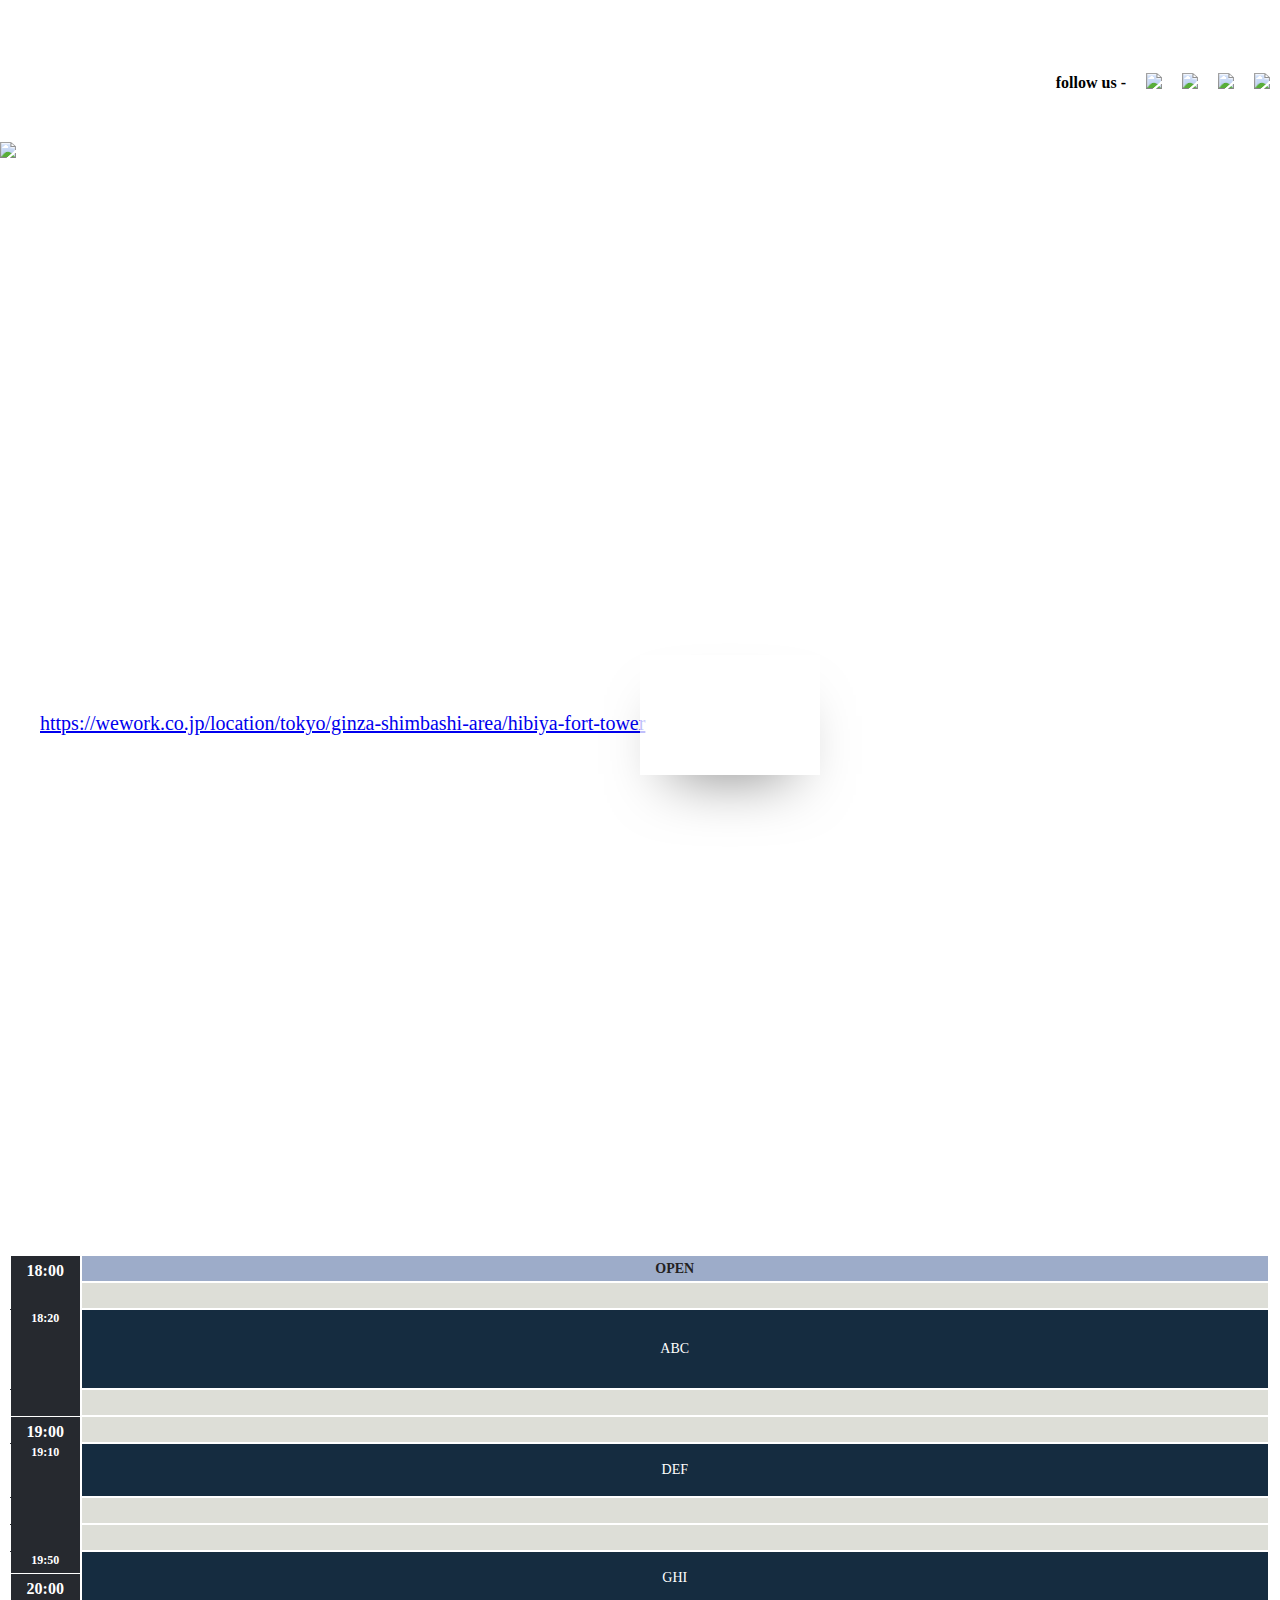
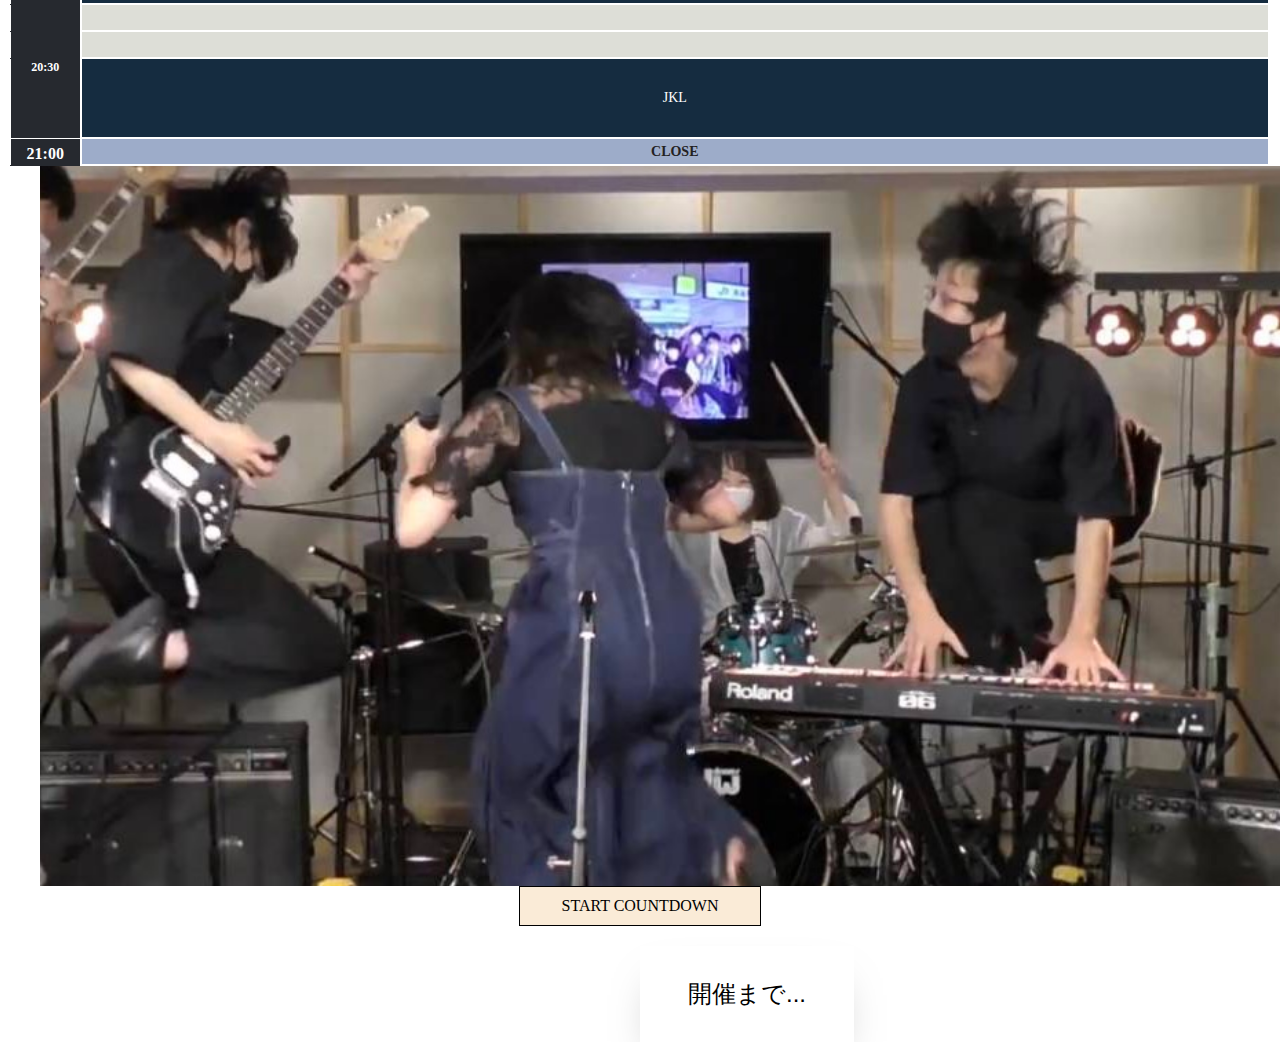
==== index.html @ b3101835 "topimage.update" ====
<!DOCTYPE html>
<html lang="en">
<head>
    <meta charset="UTF-8">
    <meta name="viewport" content="width=device-width, initial-scale=1.0">
    <title>Slide Show Test</title>
    <!-- デザインに関するファイル(CSS)を読み込む -->
    <link rel="stylesheet" href="style.css">
    <!-- 動きに関するファイル(JavaScript)を読み込む -->
    <script src="script.js" defer></script>

    <style>
        body {
            margin: 0;
            padding: 0;
            overflow: visible;
        }
    </style>
</head>
    <div id="humberger">
  <div></div>
  <div></div>
  <div></div>
</div>

        <ul>
          <li><h4 class="title">follow us -</h4></li>
        
        <!-- SNSのアイコン -->  
        
        <li><img 
         src="https://cdn.glitch.global/01e7cf47-0b19-4712-a565-f39339ee0da0/icn_instagram.png?v=1695549677616"
                 /></li>
        <li><img
             src="https://cdn.glitch.global/01e7cf47-0b19-4712-a565-f39339ee0da0/icn_twitter.svg?v=1695549688566"
                 /></li>
        <li><img
             src="https://cdn.glitch.global/01e7cf47-0b19-4712-a565-f39339ee0da0/icn_youtube.svg?v=1695549698214"
                 /></li>
        <li><img
             src="https://cdn.glitch.global/01e7cf47-0b19-4712-a565-f39339ee0da0/icn_mail.svg?v=1695549706283"
                 /></li>
        </ul>
    
<body>
    <!-- ライブの名前、写真 -->
    <div class="topimages">
        <img src="IMG_1908.jpg">
        <p class="topimage-p">Music Festival 2023</p>
    </div>




    
    <h5>日時   2024年1月6日</h5>
    <div>
            2023年11月1日(水)
          </div>
          <h6>チケット代  2000円</h6>
     <div>
            2000円
          </div>
    <h7>時間</h7>
    <div>
           開場  10:00/開演  11:00/終演  19:30
          </div>

    <div class="accesss">
        <h2>会場</h2>
        <h3 class="section__heading-third">日比谷フォートタワー 9F (WeWork内)</h3>
        <p class="section__text">〒105-0003 東京都港区西新橋１丁目１−１<br />
        <a href="https://wework.co.jp/location/tokyo/ginza-shimbashi-area/hibiya-fort-tower">
            https://wework.co.jp/location/tokyo/ginza-shimbashi-area/hibiya-fort-tower
        </a>
        </p>
        <div class="section__map">
            <iframe src="https://www.google.com/maps/embed?pb=!1m18!1m12!1m3!1d3241.2789178226535!2d139.75035327594654!3d35.67013363058321!2m3!1f0!2f0!3f0!3m2!1i1024!2i768!4f13.1!3m3!1m2!1s0x60188b6b302d23b3%3A0xa8674d1f65a911c!2z5pel5q-U6LC344OV44Kp44O844OI44K_44Ov44O8!5e0!3m2!1sja!2sjp!4v1695530422370!5m2!1sja!2sjp"
            width="600" height="450" style="border:0;" allowfullscreen="" loading="lazy" referrerpolicy="no-referrer-when-downgrade">
            </iframe>
        </div>
    </div>      
    
    <!-- 会場のHTMLコード -->       
    
    <!-- タイムテーブルのHTMLコード -->      
    <div class="tableBox">
        <table>
            <caption>■エリア</caption>
            <tbody>
                <tr>
                  <th class="line1 borderNone" rowspan="2">18:00</th>
                  <td class="color01">OPEN</td>
                </tr>
                <tr>
                  <td></td>
                </tr>
                <tr>
                  <th class="line3 borderNone">18:20</th>
                  <td class="line3 color02">ABC</td>
                </tr>
                <tr>
                  <th></th>
                  <td></td>
                </tr>
                <tr>
                  <th class="line1 borderNone">19:00</th>
                  <td></td>
                </tr>
                <tr>
                  <th class="line2 borderNone">19:10</th>
                  <td class="line2 color02">DEF</td>
                </tr>
                <tr>
                  <th class="borderNone"></th>
                  <td></td>
                </tr>
                <tr>
                  <th class="borderNone"></th>
                 <td></td>
                </tr>
                <tr>
                  <th>19:50</th>
                  <td class="line2 color02" rowspan="2">GHI</td>
                </tr>
                <tr>
                  <th class="line1 borderNone">20:00</th>
                </tr>
                <tr>
                  <th class=" borderNone"></th>
                  <td></td>
                </tr>
                  <tr>
                  <th class=" borderNone"></th>
                  <td></td>
                </tr>
                <tr>
                  <th class="line3">20:30</th>
                  <td class="line3 color02">JKL</td>
                </tr>
                <tr>
                  <th class="line1 borderNone">21:00</th>
                  <td class="color01">CLOSE</td>
                </tr>
            </tbody>
        </table>
    </div>      
    
    <!-- スライドショーのHTMLコード -->
    <div class="slideshow">
        <div class="slideshow-image" style="background-image: url('IMG_3946.jpeg')"></div>
        <div class="slideshow-image" style="background-image: url('IMG_1345.jpeg')"></div>
        <div class="slideshow-image" style="background-image: url('C2CABD3D-920C-4080-AA84-73B97FF06AD6.jpeg')"></div>
        <div class="slideshow-image" style="background-image: url('IMG_4701.jpeg')"></div>
    </div>

    <!-- カウントダウン -->
    <a class="btn" id="cd-btn" onclick="showCountdown()">START COUNTDOWN</a>
    <h2>開催まで...</h2>
    <p id="countdown"></p>

</body>
</html>
---- style.css ----
/* トップに来るイメージ */
.topimages {
  position: relative;
  width: 100%;
  height: 100%;
  overflow: hidden;
  margin: 0 auto;
  background-size: 100% 100%; /* 写真を100％の倍率で表示 */
}

.topimages img{
  width: 100%;
}

.topimage-p {
  position: absolute;
  top: 50%;
  left: 50%;
  transform: translate3d(-50%, -50%);
  z-index: 99;
  text-align: center;
  font-family: Georgia, sans-serif;
  font-weight: 300;
  text-transform: uppercase;
  background-color: rgba(255, 255, 255, 0.75);
  box-shadow: 0 1em 2em -1em rgba(0, 0, 0, 0.5);
  padding: 1em 2em;
  line-height: 2.0;
  font-size: 2em;
  color: black;
}


/* スライドショー */
.slideshow {
  position: relative;
  width: 100%;
  height: 80vh;
  overflow: hidden;
}

.slideshow-image {
  position: absolute;
  width: 100%;
  height: 100%;
  background: no-repeat 50% 50%;
  background-size: cover;
  -webkit-animation-name: kenburns;
          animation-name: kenburns;
  -webkit-animation-timing-function: linear;
          animation-timing-function: linear;
  -webkit-animation-iteration-count: infinite;
          animation-iteration-count: infinite;
  -webkit-animation-duration: 16s;
          animation-duration: 16s;
  opacity: 1;
  transform: scale(1.2);
}

/* スライドショー画像の個別設定 */
.slideshow-image:nth-child(1) {
  -webkit-animation-name: kenburns-1;
          animation-name: kenburns-1;
  z-index: 3;
}

.slideshow-image:nth-child(2) {
  -webkit-animation-name: kenburns-2;
          animation-name: kenburns-2;
  z-index: 2;
}

.slideshow-image:nth-child(3) {
  -webkit-animation-name: kenburns-3;
          animation-name: kenburns-3;
  z-index: 1;
}

.slideshow-image:nth-child(4) {
  -webkit-animation-name: kenburns-4;
          animation-name: kenburns-4;
  z-index: 0;
}

@-webkit-keyframes kenburns-1 {
  0% {
    opacity: 1;
    transform: scale(1.2);
  }
  1.5625% {
    opacity: 1;
  }
  23.4375% {
    opacity: 1;
  }
  26.5625% {
    opacity: 0;
    transform: scale(1);
  }
  100% {
    opacity: 0;
    transform: scale(1.2);
  }
  98.4375% {
    opacity: 0;
    transform: scale(1.2117647059);
  }
  100% {
    opacity: 1;
  }
}

@keyframes kenburns-1 {
  0% {
    opacity: 1;
    transform: scale(1.2);
  }
  1.5625% {
    opacity: 1;
  }
  23.4375% {
    opacity: 1;
  }
  26.5625% {
    opacity: 0;
    transform: scale(1);
  }
  100% {
    opacity: 0;
    transform: scale(1.2);
  }
  98.4375% {
    opacity: 0;
    transform: scale(1.2117647059);
  }
  100% {
    opacity: 1;
  }
}

@-webkit-keyframes kenburns-2 {
  23.4375% {
    opacity: 1;
    transform: scale(1.2);
  }
  26.5625% {
    opacity: 1;
  }
  48.4375% {
    opacity: 1;
  }
  51.5625% {
    opacity: 0;
    transform: scale(1);
  }
  100% {
    opacity: 0;
    transform: scale(1.2);
  }
}

@keyframes kenburns-2 {
  23.4375% {
    opacity: 1;
    transform: scale(1.2);
  }
  26.5625% {
    opacity: 1;
  }
  48.4375% {
    opacity: 1;
  }
  51.5625% {
    opacity: 0;
    transform: scale(1);
  }
  100% {
    opacity: 0;
    transform: scale(1.2);
  }
}

@-webkit-keyframes kenburns-3 {
  48.4375% {
    opacity: 1;
    transform: scale(1.2);
  }
  51.5625% {
    opacity: 1;
  }
  73.4375% {
    opacity: 1;
  }
  76.5625% {
    opacity: 0;
    transform: scale(1);
  }
  100% {
    opacity: 0;
    transform: scale(1.2);
  }
}

@keyframes kenburns-3 {
  48.4375% {
    opacity: 1;
    transform: scale(1.2);
  }
  51.5625% {
    opacity: 1;
  }
  73.4375% {
    opacity: 1;
  }
  76.5625% {
    opacity: 0;
    transform: scale(1);
  }
  100% {
    opacity: 0;
    transform: scale(1.2);
  }
}

@-webkit-keyframes kenburns-4 {
  73.4375% {
    opacity: 1;
    transform: scale(1.2);
  }
  76.5625% {
    opacity: 1;
  }
  98.4375% {
    opacity: 1;
  }
  100% {
    opacity: 0;
    transform: scale(1);
  }
}

@keyframes kenburns-4 {
  73.4375% {
    opacity: 1;
    transform: scale(1.2);
  }
  76.5625% {
    opacity: 1;
  }
  98.4375% {
    opacity: 1;
  }
  100% {
    opacity: 0;
    transform: scale(1);
  }
}



body {
  margin: 0;
  padding: 0;
  overflow: visible;
}


/* カウントダウン */

.btn {
display: block;
width: 200px;
margin: 0 auto; /* 左右中央に配置 */
text-align: center;
padding: 10px 20px;
background-color: antiquewhite;
color: black;
text-decoration: none;
border: 1px solid black;
cursor: pointer;
font-size: 16px;
}

h2 {
position: absolute;
left: 50%;
transform: translate3d(-50%, -50%);
z-index: 99;
text-align: center;
font-family: Georgia, sans-serif;
font-weight: 300;
text-transform: uppercase;
background-color: rgba(255, 255, 255, 0.75);
box-shadow: 0 1em 2em -1em rgba(0, 0, 0, 0.5);
padding: 1em 2em;
line-height: 2.0;
display: inline-block;
}
/*SNS*/
ul {
text-align: right;
display: flex;
justify-content: right;
align-items: center;
list-style: none;
}
li{
list-style:none;
float:left;
margin:2px;
margin-top:5px;
padding:8px;
display: inline;
}
img{
width:30px;
height:auto;
}


/* タイムテーブル*/
caption {
margin-bottom: 20px;
font-size: 18px;
font-weight: bold;
text-align: left;
}

.tableBox{
margin: 0 10px;
}

table {
width: 100%;
table-layout: fixed;
border-collapse: collapse;
border-spacing: 0;
border: none;
}


th {
border: 1px solid #fff;
width: 70px;
font-size:12px;
color: #fff;
text-align: center;
background-color: #26292f;
vertical-align: top;
}
td {
border: 2px solid #fff;
color: #fff;
height: 25px;
padding: 0 10px;
font-size: 14px;
text-align: center;
background: #ddded7;
}
.borderNone {
border-bottom: 1px solid #26292f;
}
.tableBox th.line1 {
padding-top: 7px;
box-sizing: border-box;
font-size: 16px;
font-weight: bold;
line-height: 1;
}
.color01{
background-color: #9dacc9;
color: #232121;
font-weight: bold;
}
.color02 {
background: #152c40;
}
.line2 {
height: 51px;
}
.line3 {
height: 77px;
}
/*基本情報*/
h5 {
color: #ffffff;
font-family:'Kosogi';
text-align:left;
font-size:30px;
  margin-left:40px;
margin-right:auto;
}
h6{
color:#ffffff;
font-family:'Kosugi';
text-align:left; 
font-size:30px;
margin-left:40px;
margin-right:auto;
}

h7{
color:#ffffff;
font-family:'Kosugi';
text-align:left; 
font-size:30px;
margin-left:40px;
margin-right:auto;
}
div{
  color:#ffffff;
font-size:20px;
margin-left:40px;
margin-right:auto;
}
  
/*三本線ハンバーガー*/
#humberger {
position: relative;
height: 20px;
width: 28px;
display: inline-block;
box-sizing: border-box;
}
#humberger div {
position: absolute;
left: 0;
height: 2px;
width: 28px;
background-color: #ffffff;
border-radius: 2px;
display: inline-block;
box-sizing: border-box;
}
#humberger div:nth-of-type(1) {
bottom: 20px;
}
#humberger div:nth-of-type(2) {
bottom: 10px;
}
#humberger div:nth-of-type(3) {
bottom: 0;
}
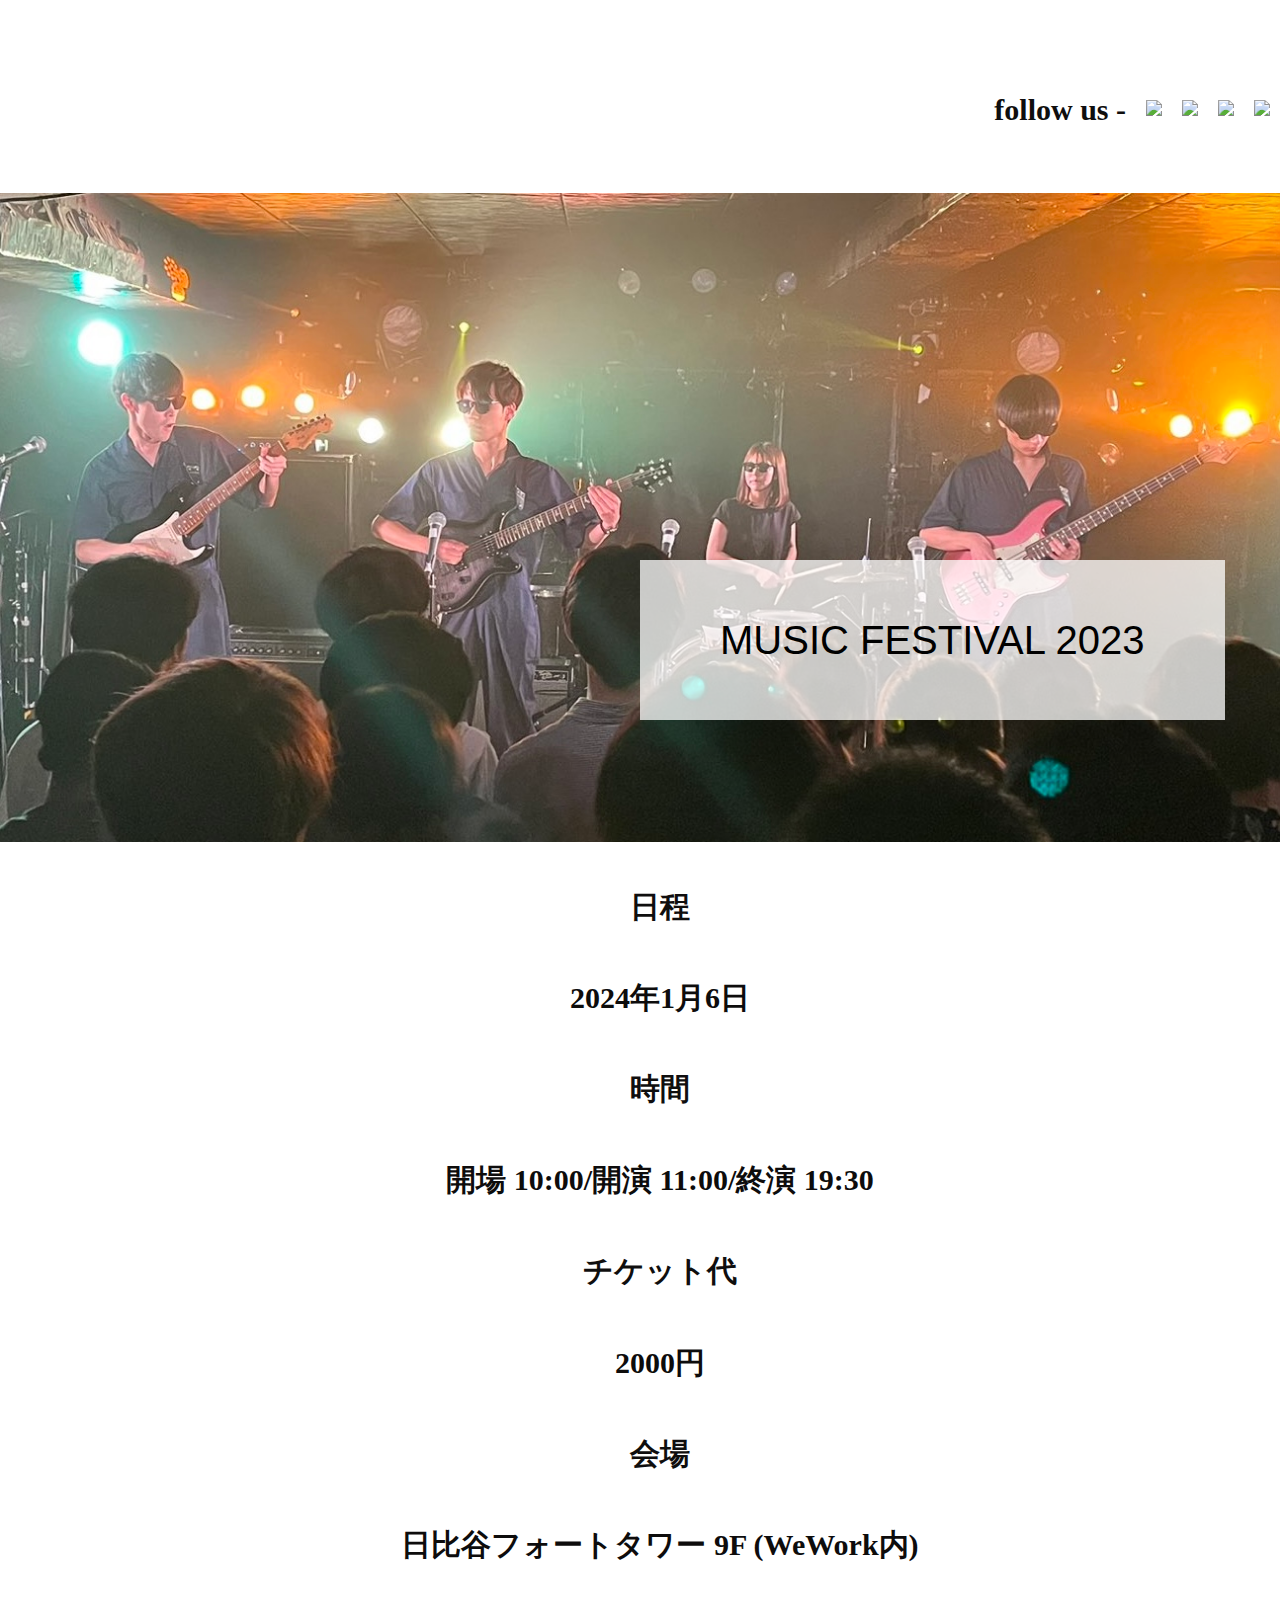
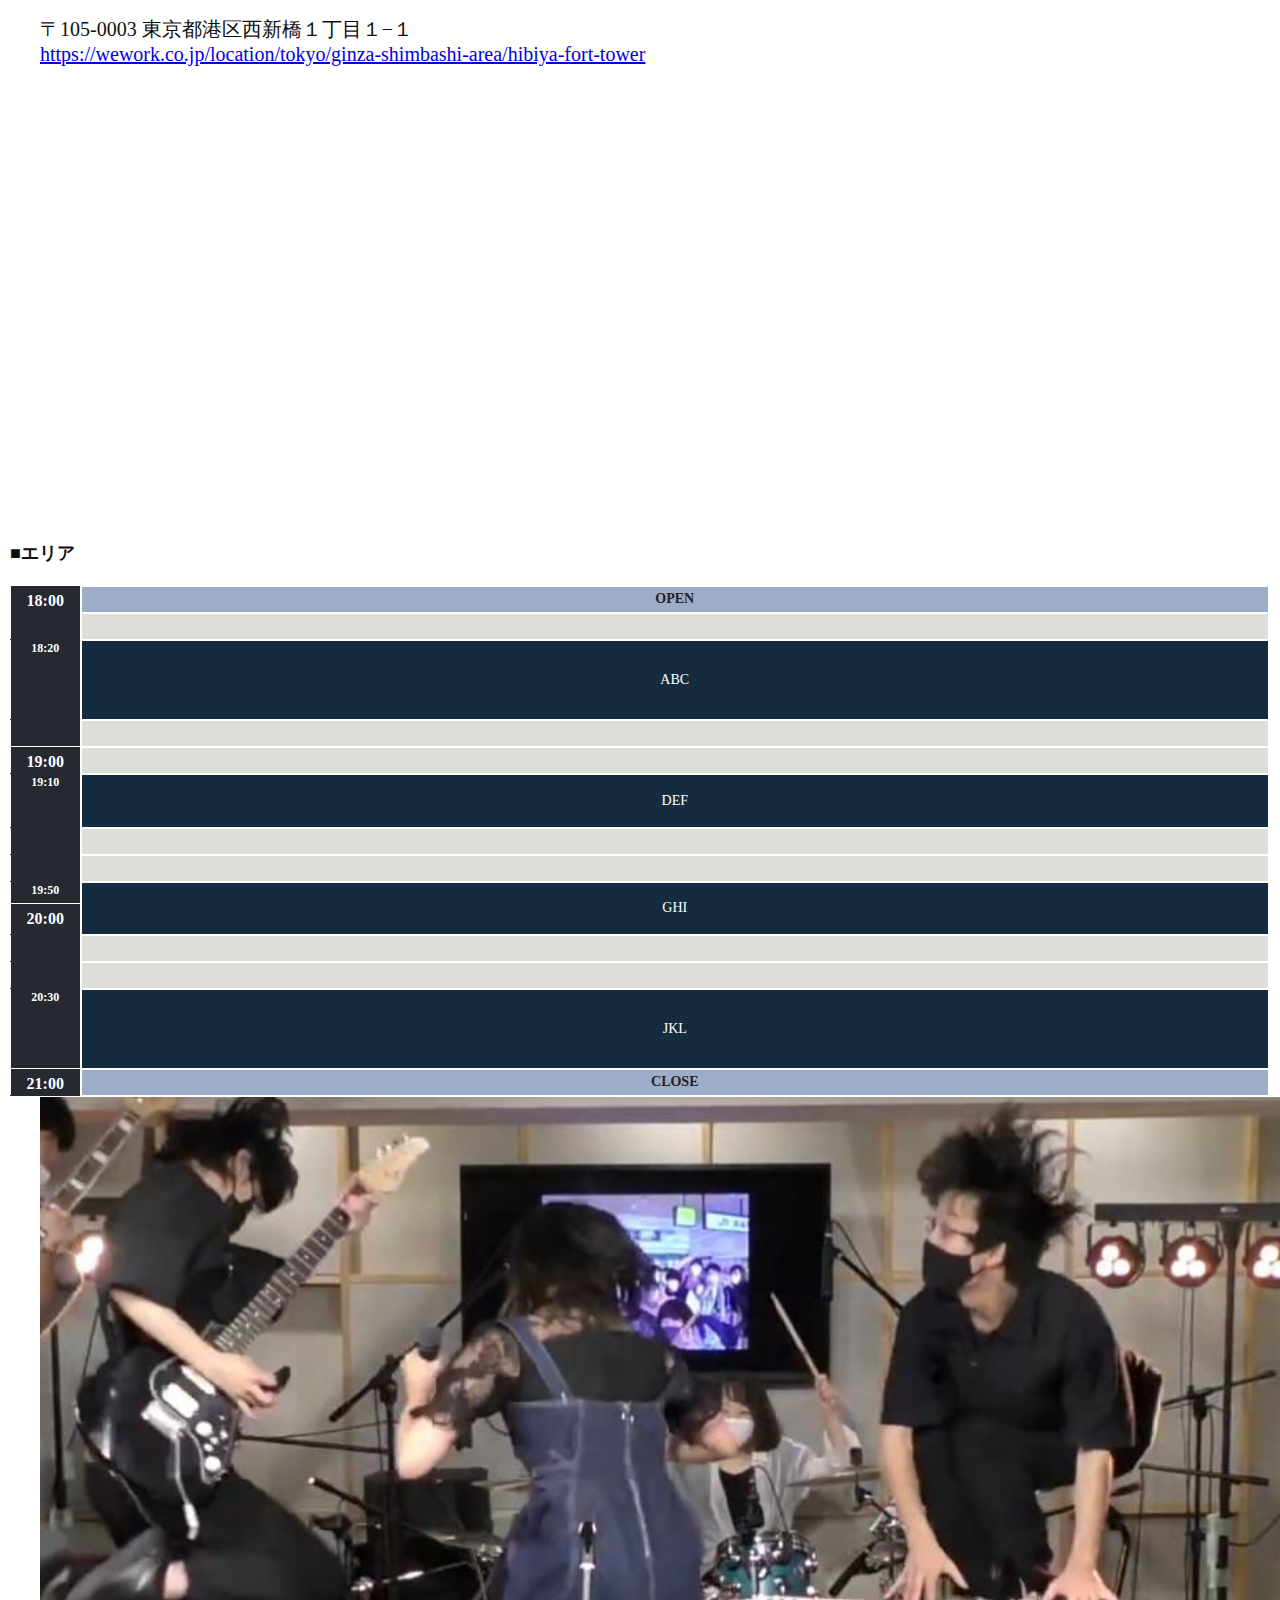
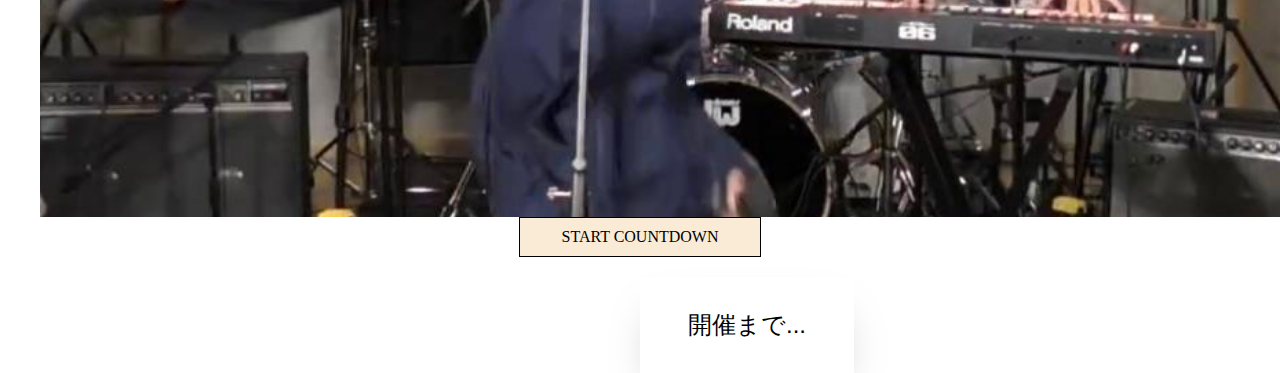
==== commit c8887796: "中央揃え" ====
--- a/index.html
+++ b/index.html
@@ -52,23 +52,16 @@
 
 
 
-    
-    <h5>日時   2024年1月6日</h5>
-    <div>
-            2023年11月1日(水)
-          </div>
-          <h6>チケット代  2000円</h6>
-     <div>
-            2000円
-          </div>
-    <h7>時間</h7>
-    <div>
-           開場  10:00/開演  11:00/終演  19:30
-          </div>
-
+  <div class="infomation">
+    <h4 class="contents">日程</h4>
+    <h5>2024年1月6日</h5>
+    <h4>時間</h4>
+    <h5>開場  10:00/開演  11:00/終演  19:30</h5>
+    <h4>チケット代</h4>
+    <h5>2000円</h5>
+    <h4>会場</h4>
     <div class="accesss">
-        <h2>会場</h2>
-        <h3 class="section__heading-third">日比谷フォートタワー 9F (WeWork内)</h3>
+        <h5 class="section__heading-third">日比谷フォートタワー 9F (WeWork内)</h3>
         <p class="section__text">〒105-0003 東京都港区西新橋１丁目１−１<br />
         <a href="https://wework.co.jp/location/tokyo/ginza-shimbashi-area/hibiya-fort-tower">
             https://wework.co.jp/location/tokyo/ginza-shimbashi-area/hibiya-fort-tower
@@ -80,8 +73,8 @@
             </iframe>
         </div>
     </div>      
+  </div>    
     
-    <!-- 会場のHTMLコード -->       
     
     <!-- タイムテーブルのHTMLコード -->      
     <div class="tableBox">
--- a/style.css
+++ b/style.css
@@ -382,36 +382,45 @@
 height: 77px;
 }
 /*基本情報*/
-h5 {
-color: #ffffff;
+
+
+h4 {
+color: #0f0e0e;
 font-family:'Kosogi';
 text-align:left;
 font-size:30px;
-  margin-left:40px;
-margin-right:auto;
-}
-h6{
-color:#ffffff;
+  /* margin-left:40px;
+margin-right:auto; */
+/* margin: 0 auto; */
+text-align:  center;
+}
+h5{
+color:#0d0c0c;
+font-family:'Kosugi';
+text-align:left; 
+font-size:30px;
+/* margin-left:40px;
+margin-right:auto; */
+text-align:  center;
+}
+
+/* h{
+color:#0f0f0f;
 font-family:'Kosugi';
 text-align:left; 
 font-size:30px;
 margin-left:40px;
 margin-right:auto;
-}
-
-h7{
-color:#ffffff;
-font-family:'Kosugi';
-text-align:left; 
-font-size:30px;
-margin-left:40px;
-margin-right:auto;
-}
+} */
 div{
-  color:#ffffff;
+color:#0e0e0e;
 font-size:20px;
 margin-left:40px;
 margin-right:auto;
+}
+
+.accesss{
+margin: 0 auto;
 }
   
 /*三本線ハンバーガー*/
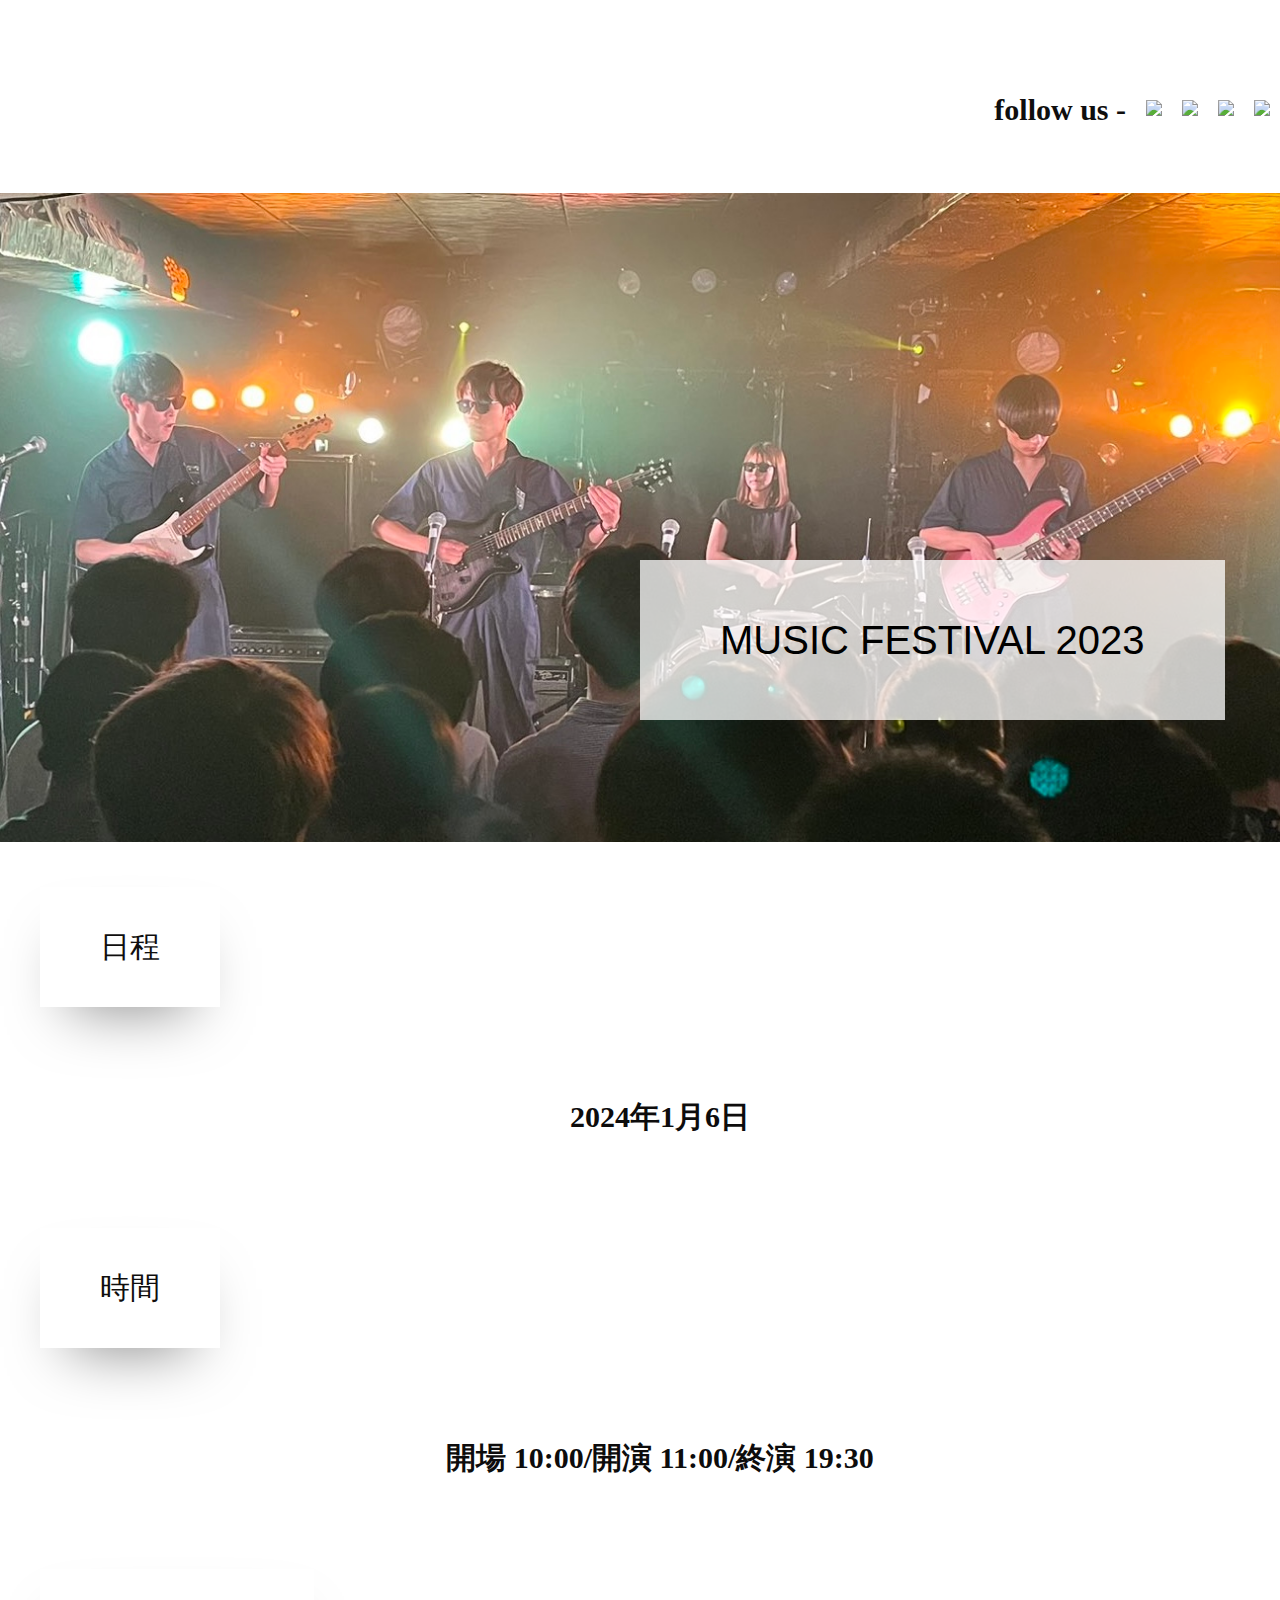
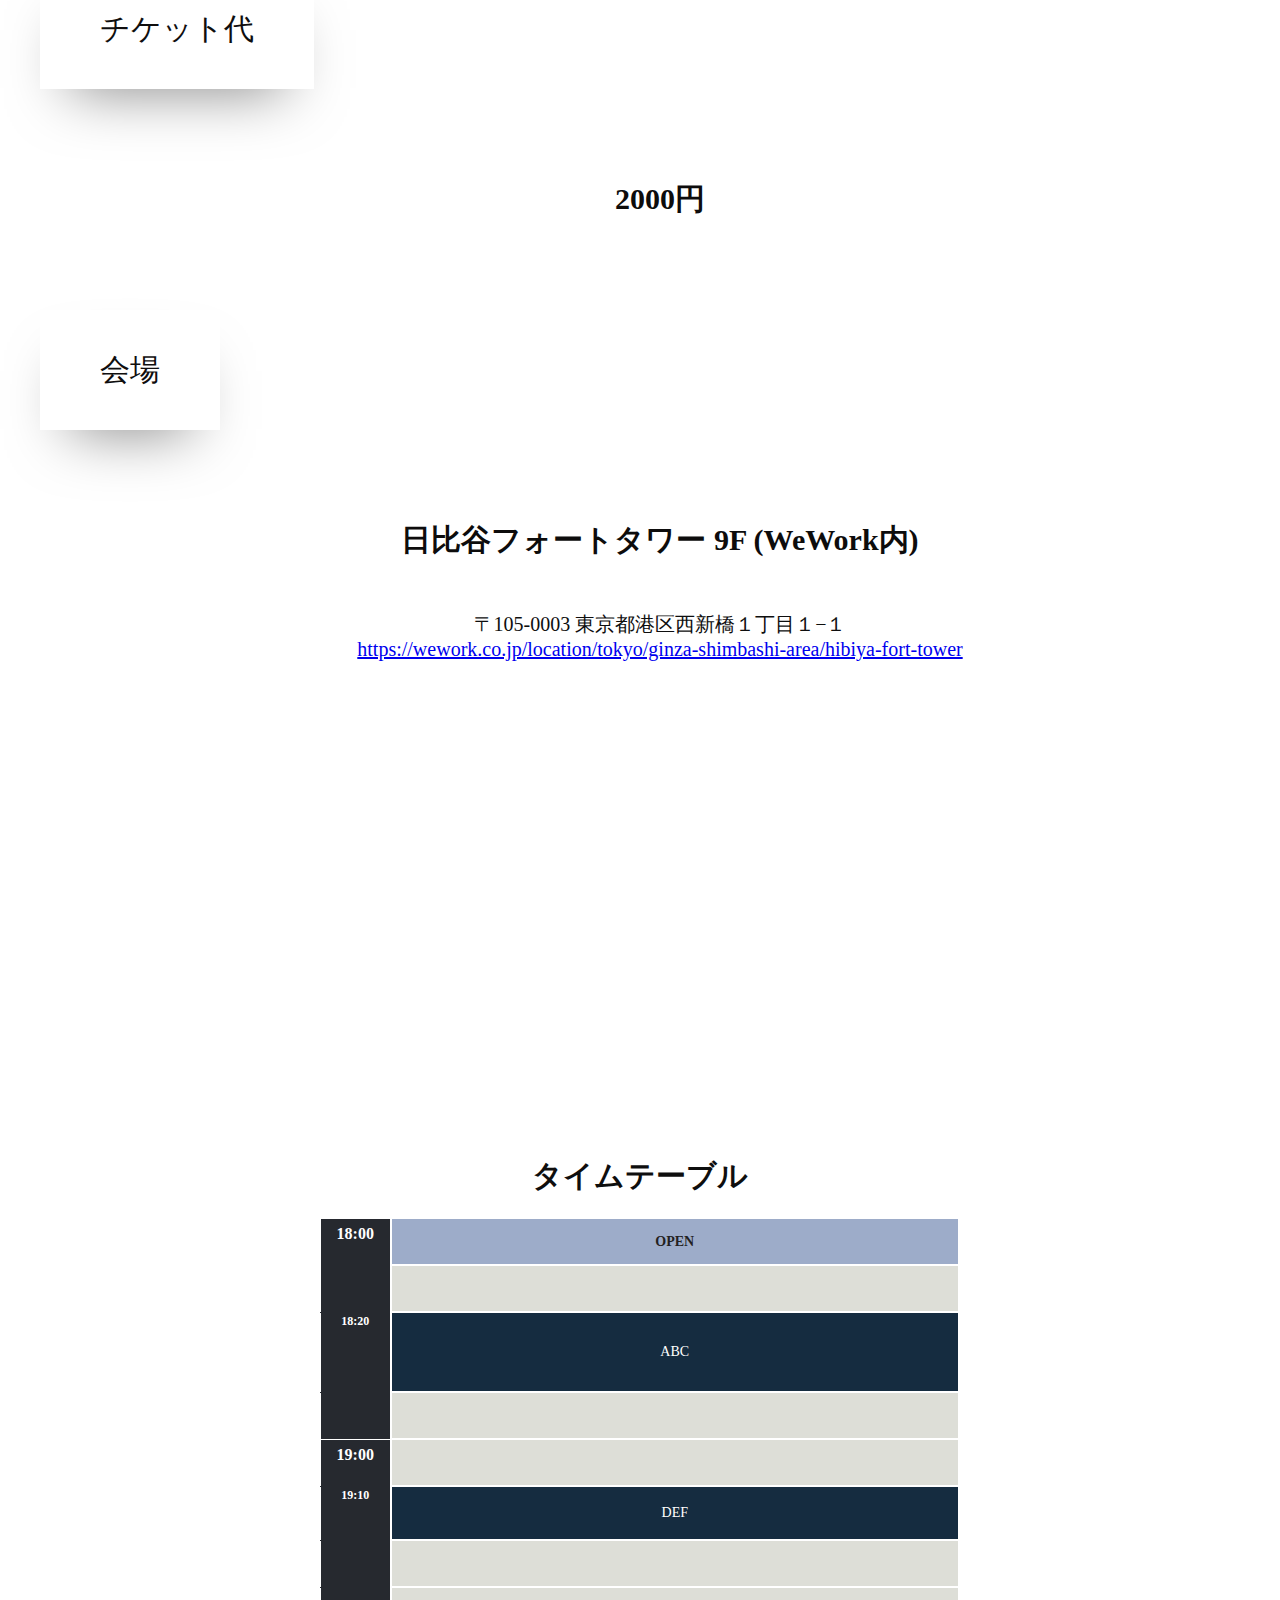
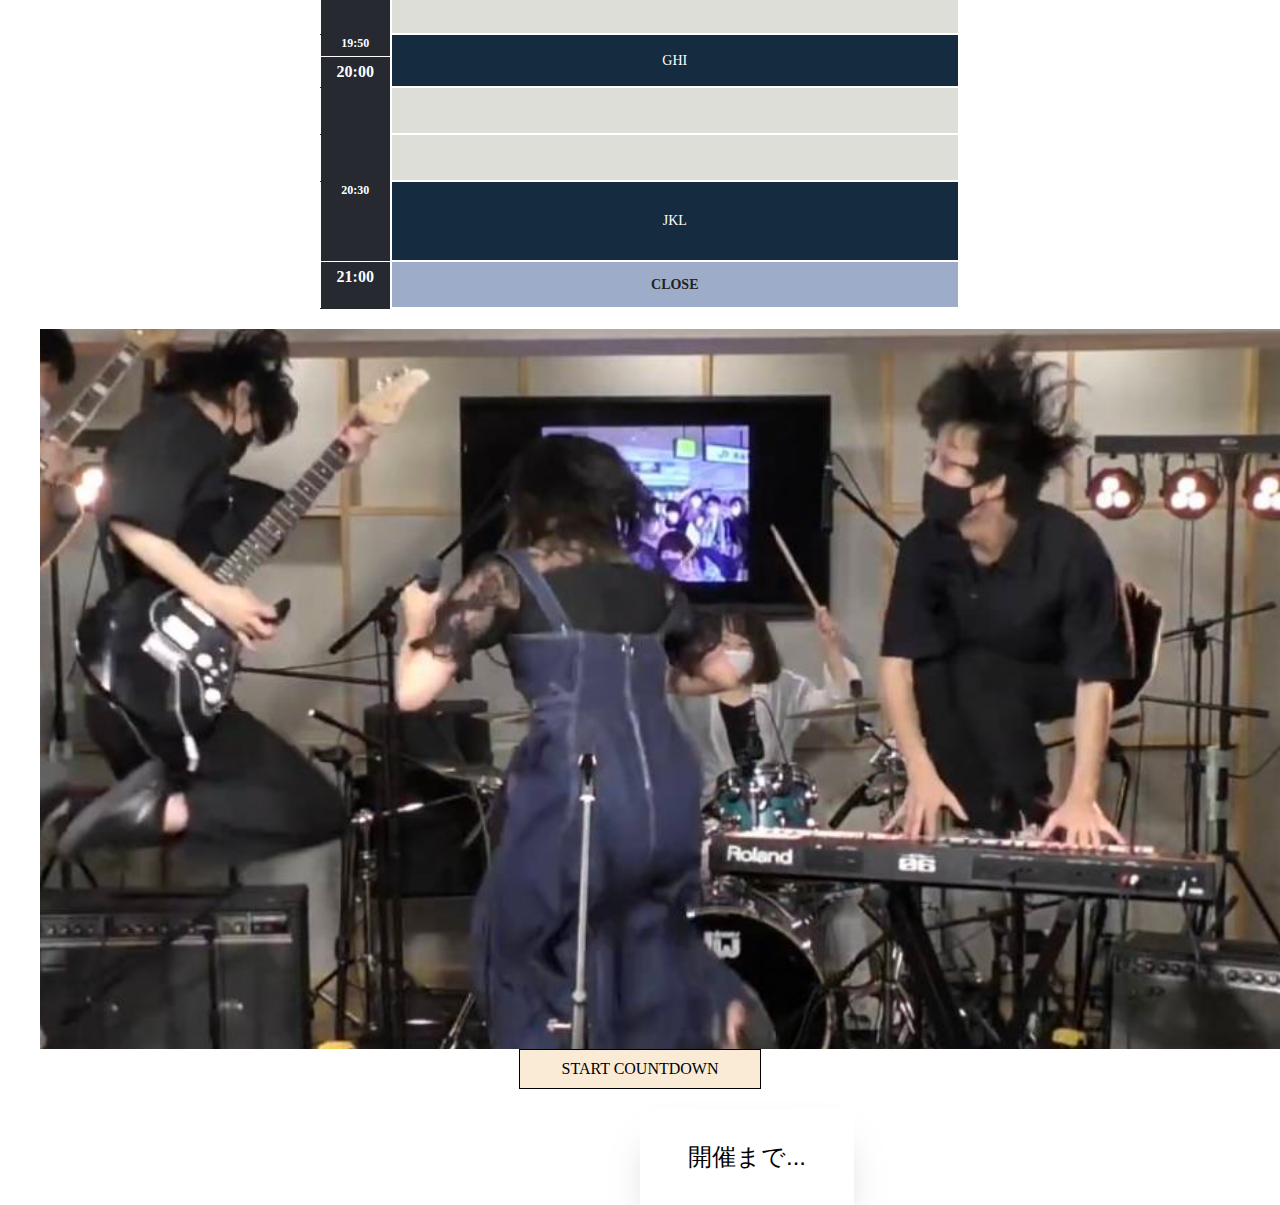
==== commit a4ec2c6f: "中央揃え" ====
--- a/index.html
+++ b/index.html
@@ -55,11 +55,11 @@
   <div class="infomation">
     <h4 class="contents">日程</h4>
     <h5>2024年1月6日</h5>
-    <h4>時間</h4>
+    <h4 class="contents">時間</h4>
     <h5>開場  10:00/開演  11:00/終演  19:30</h5>
-    <h4>チケット代</h4>
+    <h4 class="contents">チケット代</h4>
     <h5>2000円</h5>
-    <h4>会場</h4>
+    <h4 class="contents">会場</h4>
     <div class="accesss">
         <h5 class="section__heading-third">日比谷フォートタワー 9F (WeWork内)</h3>
         <p class="section__text">〒105-0003 東京都港区西新橋１丁目１−１<br />
@@ -79,7 +79,7 @@
     <!-- タイムテーブルのHTMLコード -->      
     <div class="tableBox">
         <table>
-            <caption>■エリア</caption>
+            <caption>タイムテーブル</caption>
             <tbody>
                 <tr>
                   <th class="line1 borderNone" rowspan="2">18:00</th>
--- a/style.css
+++ b/style.css
@@ -321,21 +321,24 @@
 /* タイムテーブル*/
 caption {
 margin-bottom: 20px;
-font-size: 18px;
+font-family:'Kosogi';
+font-size: 30px;
 font-weight: bold;
-text-align: left;
+text-align: center;
 }
 
 .tableBox{
-margin: 0 10px;
+margin: 0 auto;
 }
 
 table {
-width: 100%;
+width: 50%;
 table-layout: fixed;
 border-collapse: collapse;
 border-spacing: 0;
 border: none;
+margin: 0 auto;
+margin-bottom: 20px;
 }
 
 
@@ -351,7 +354,7 @@
 td {
 border: 2px solid #fff;
 color: #fff;
-height: 25px;
+height: 45px;
 padding: 0 10px;
 font-size: 14px;
 text-align: center;
@@ -381,37 +384,21 @@
 .line3 {
 height: 77px;
 }
+
 /*基本情報*/
-
-
 h4 {
 color: #0f0e0e;
 font-family:'Kosogi';
-text-align:left;
 font-size:30px;
-  /* margin-left:40px;
-margin-right:auto; */
-/* margin: 0 auto; */
 text-align:  center;
 }
 h5{
 color:#0d0c0c;
 font-family:'Kosugi';
-text-align:left; 
 font-size:30px;
-/* margin-left:40px;
-margin-right:auto; */
 text-align:  center;
 }
 
-/* h{
-color:#0f0f0f;
-font-family:'Kosugi';
-text-align:left; 
-font-size:30px;
-margin-left:40px;
-margin-right:auto;
-} */
 div{
 color:#0e0e0e;
 font-size:20px;
@@ -419,8 +406,26 @@
 margin-right:auto;
 }
 
+.contents{
+/* text-align:  center;
+margin: 0 auto;   */
+left: 50%;
+transform: translate3d(-50%, -50%);
+z-index: 99;
+text-align: center;
+font-family: Georgia, sans-serif;
+font-weight: 300;
+text-transform: uppercase;
+background-color: rgba(255, 255, 255, 0.75);
+box-shadow: 0 1em 2em -1em rgba(0, 0, 0, 0.5);
+padding: 1em 2em;
+line-height: 2.0;
+display: inline-block;
+}
 .accesss{
 margin: 0 auto;
+text-align:  center;
+margin-bottom: 20px;
 }
   
 /*三本線ハンバーガー*/
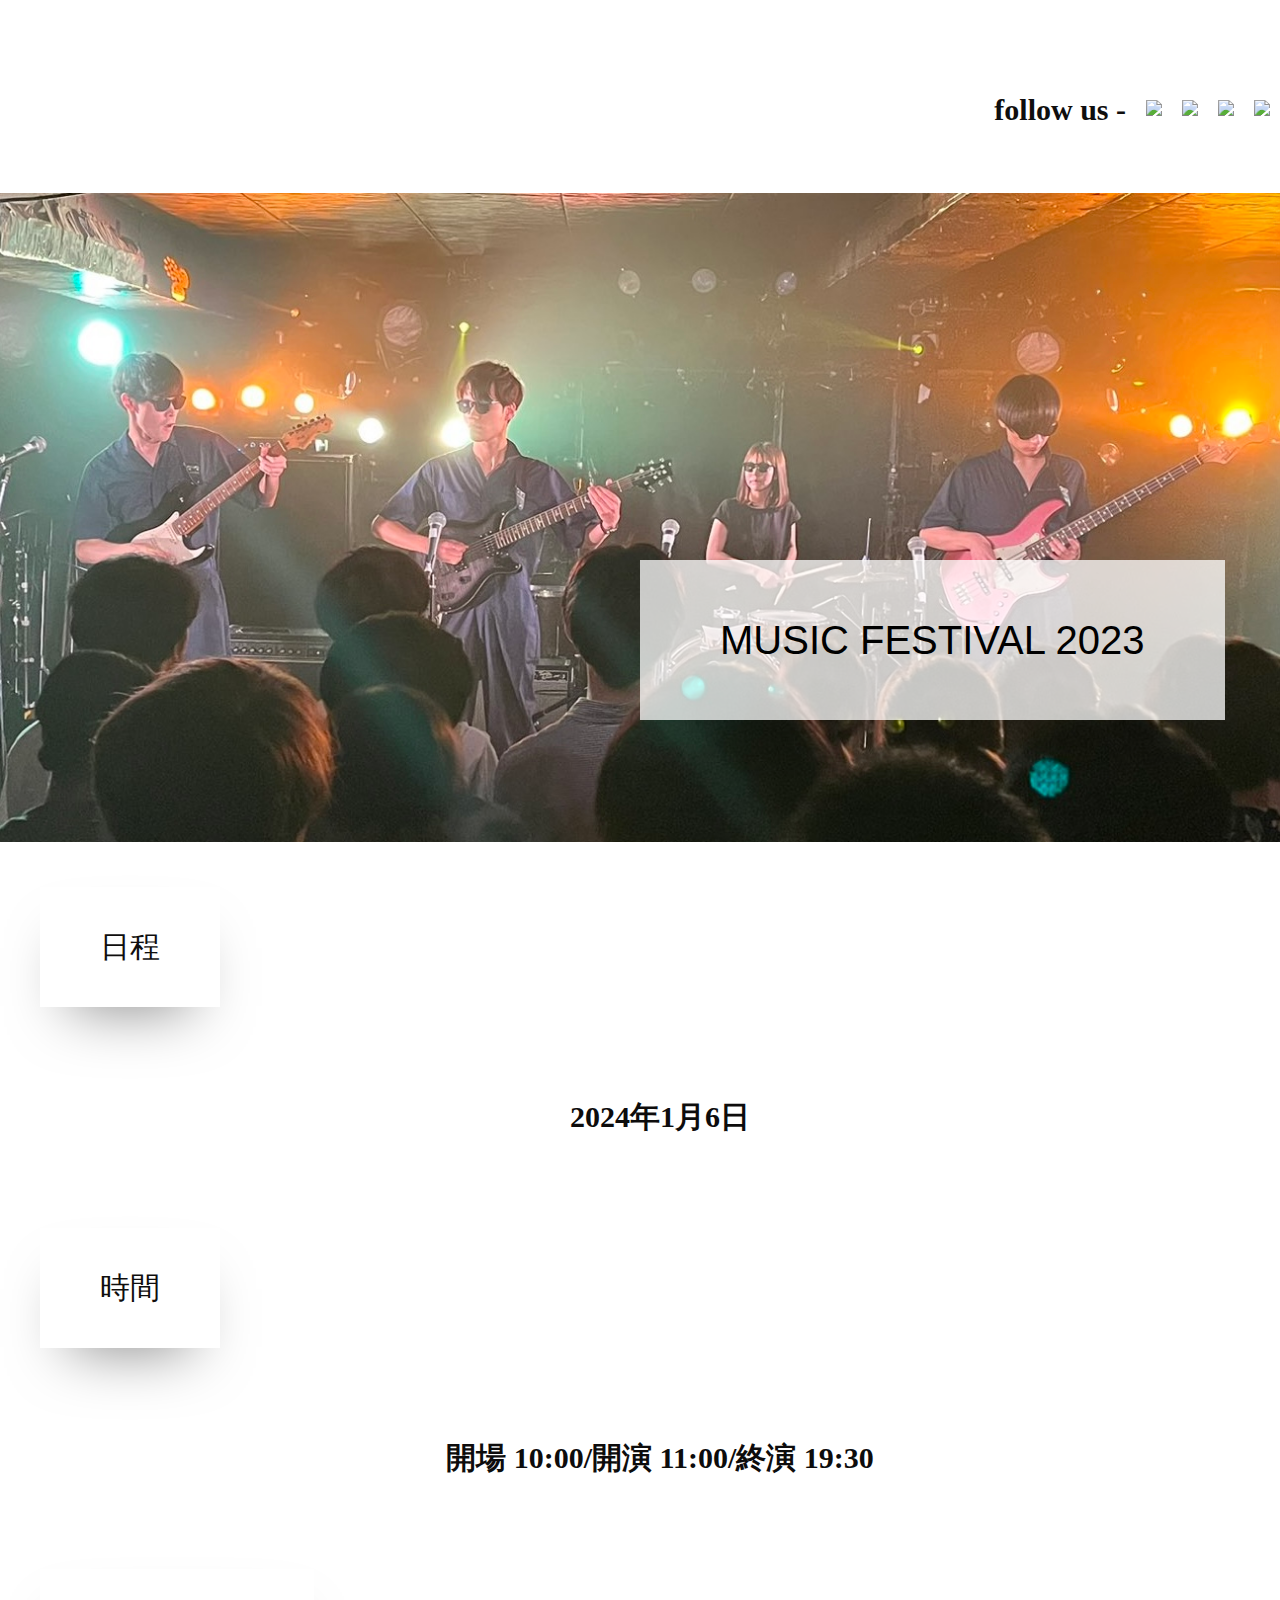
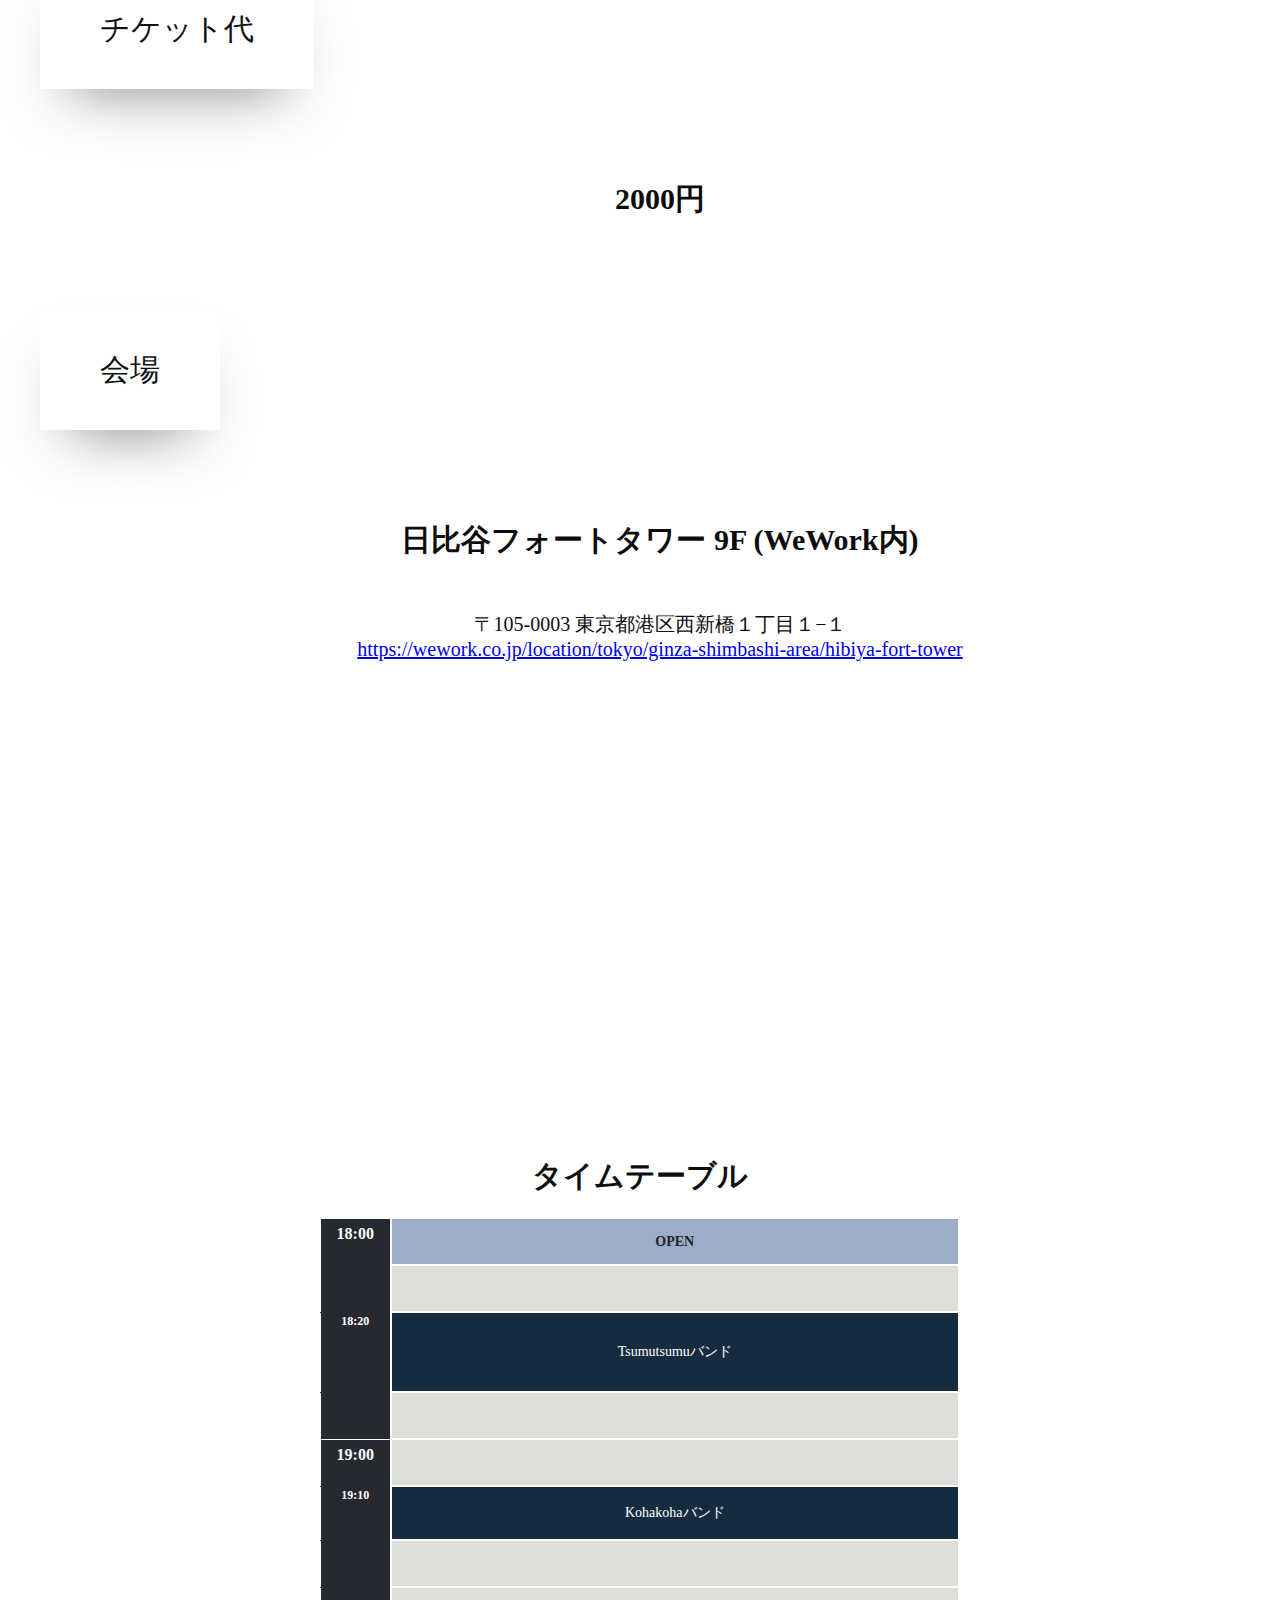
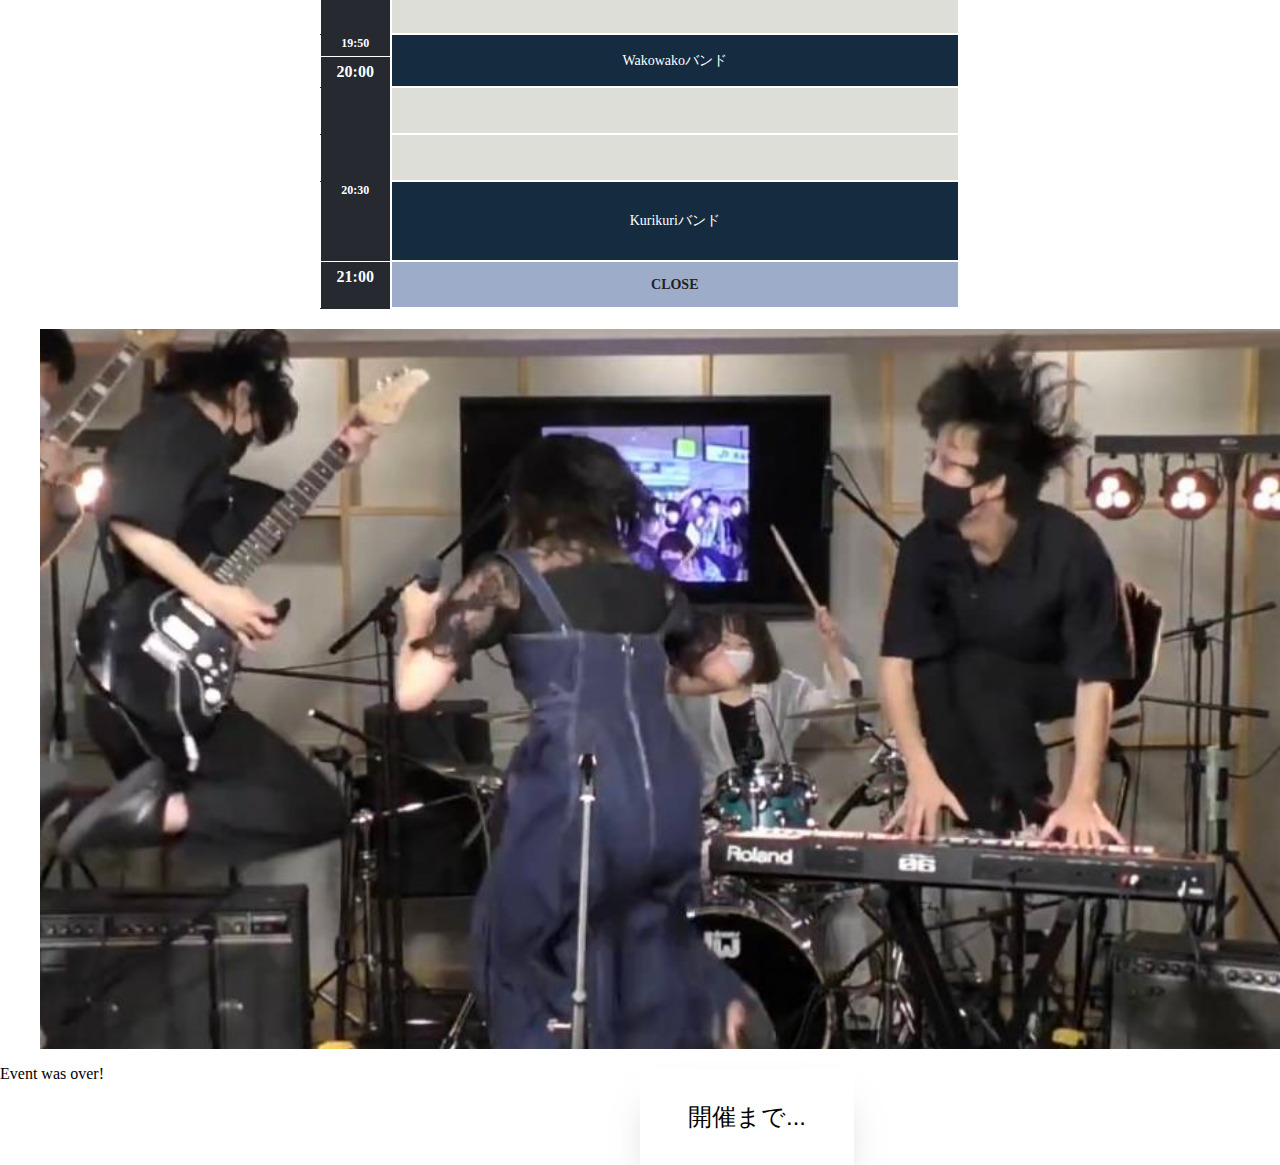
==== commit 9a568495: "update countdown" ====
--- a/index.html
+++ b/index.html
@@ -3,7 +3,7 @@
 <head>
     <meta charset="UTF-8">
     <meta name="viewport" content="width=device-width, initial-scale=1.0">
-    <title>Slide Show Test</title>
+    <title>Music Festival 2023</title>
     <!-- デザインに関するファイル(CSS)を読み込む -->
     <link rel="stylesheet" href="style.css">
     <!-- 動きに関するファイル(JavaScript)を読み込む -->
@@ -90,7 +90,7 @@
                 </tr>
                 <tr>
                   <th class="line3 borderNone">18:20</th>
-                  <td class="line3 color02">ABC</td>
+                  <td class="line3 color02">Tsumutsumuバンド</td>
                 </tr>
                 <tr>
                   <th></th>
@@ -102,7 +102,7 @@
                 </tr>
                 <tr>
                   <th class="line2 borderNone">19:10</th>
-                  <td class="line2 color02">DEF</td>
+                  <td class="line2 color02">Kohakohaバンド</td>
                 </tr>
                 <tr>
                   <th class="borderNone"></th>
@@ -114,7 +114,7 @@
                 </tr>
                 <tr>
                   <th>19:50</th>
-                  <td class="line2 color02" rowspan="2">GHI</td>
+                  <td class="line2 color02" rowspan="2">Wakowakoバンド</td>
                 </tr>
                 <tr>
                   <th class="line1 borderNone">20:00</th>
@@ -129,7 +129,7 @@
                 </tr>
                 <tr>
                   <th class="line3">20:30</th>
-                  <td class="line3 color02">JKL</td>
+                  <td class="line3 color02">Kurikuriバンド</td>
                 </tr>
                 <tr>
                   <th class="line1 borderNone">21:00</th>
@@ -148,7 +148,6 @@
     </div>
 
     <!-- カウントダウン -->
-    <a class="btn" id="cd-btn" onclick="showCountdown()">START COUNTDOWN</a>
     <h2>開催まで...</h2>
     <p id="countdown"></p>
 
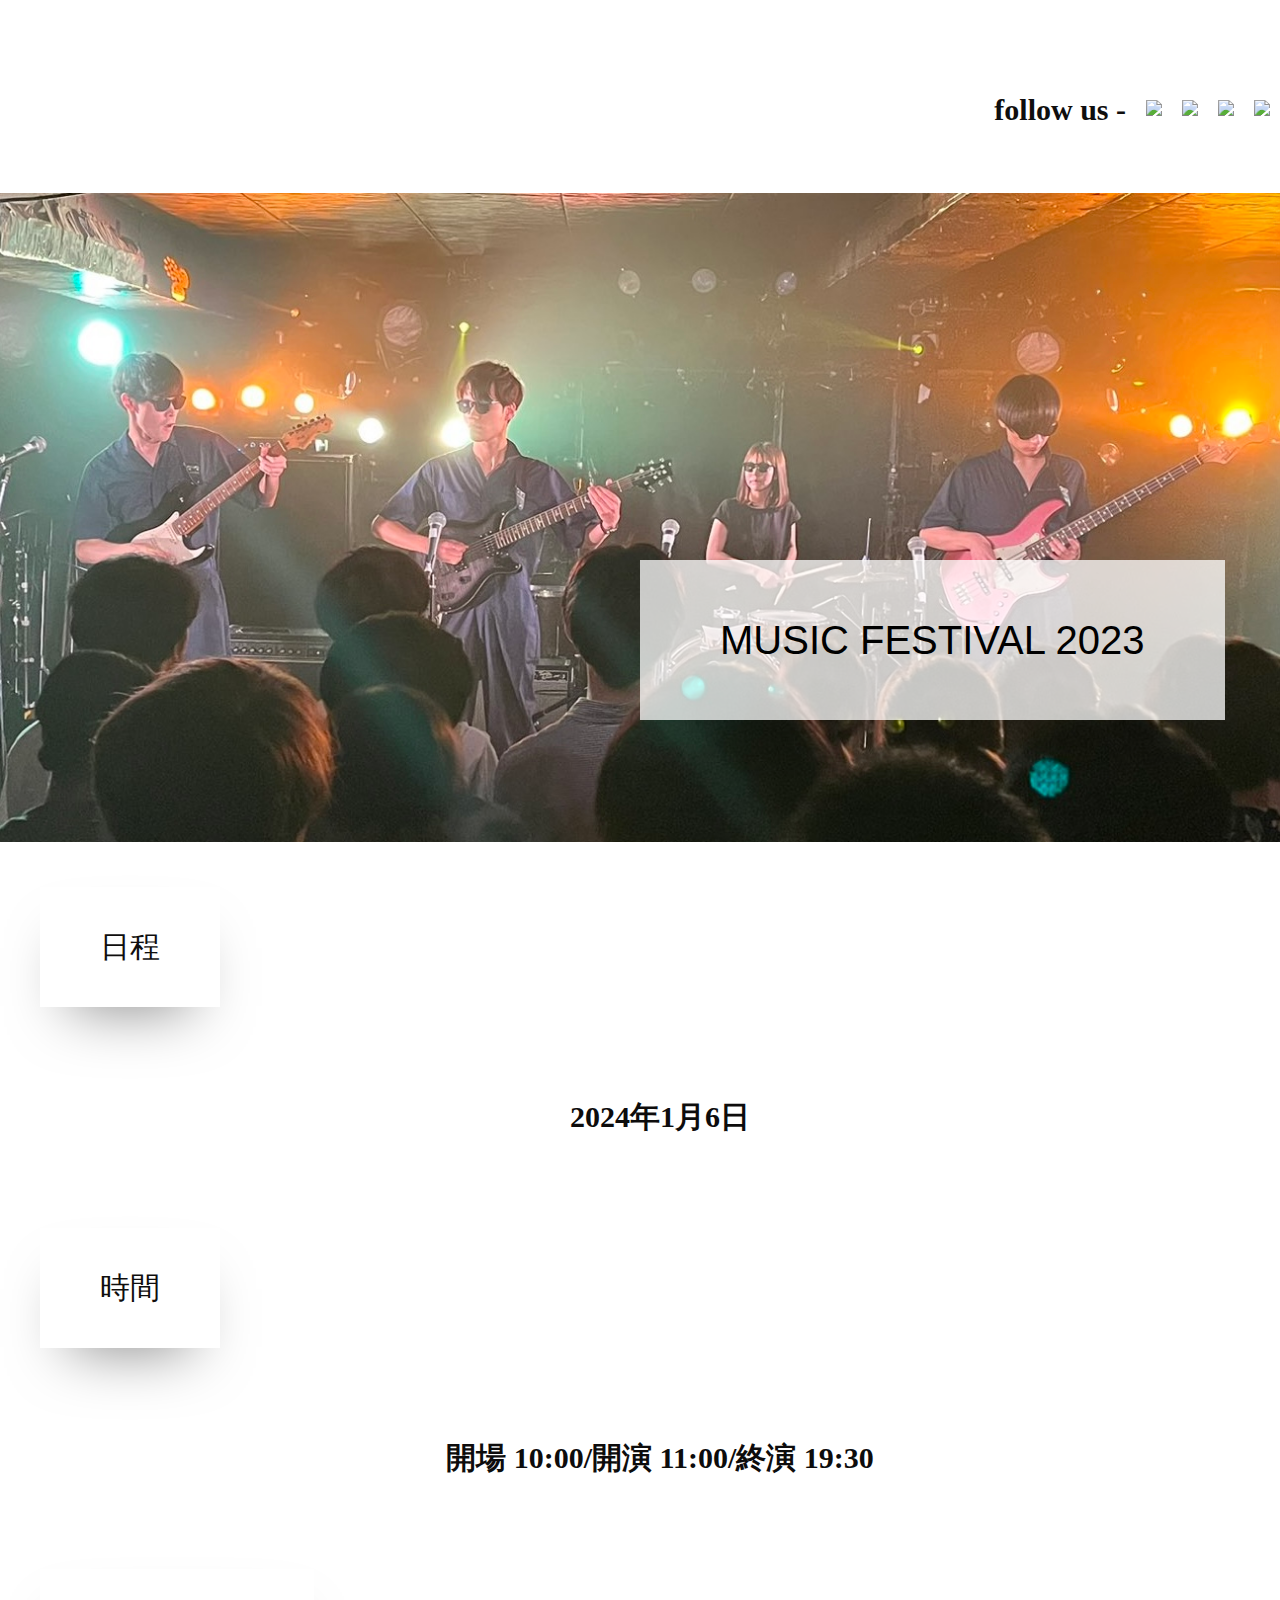
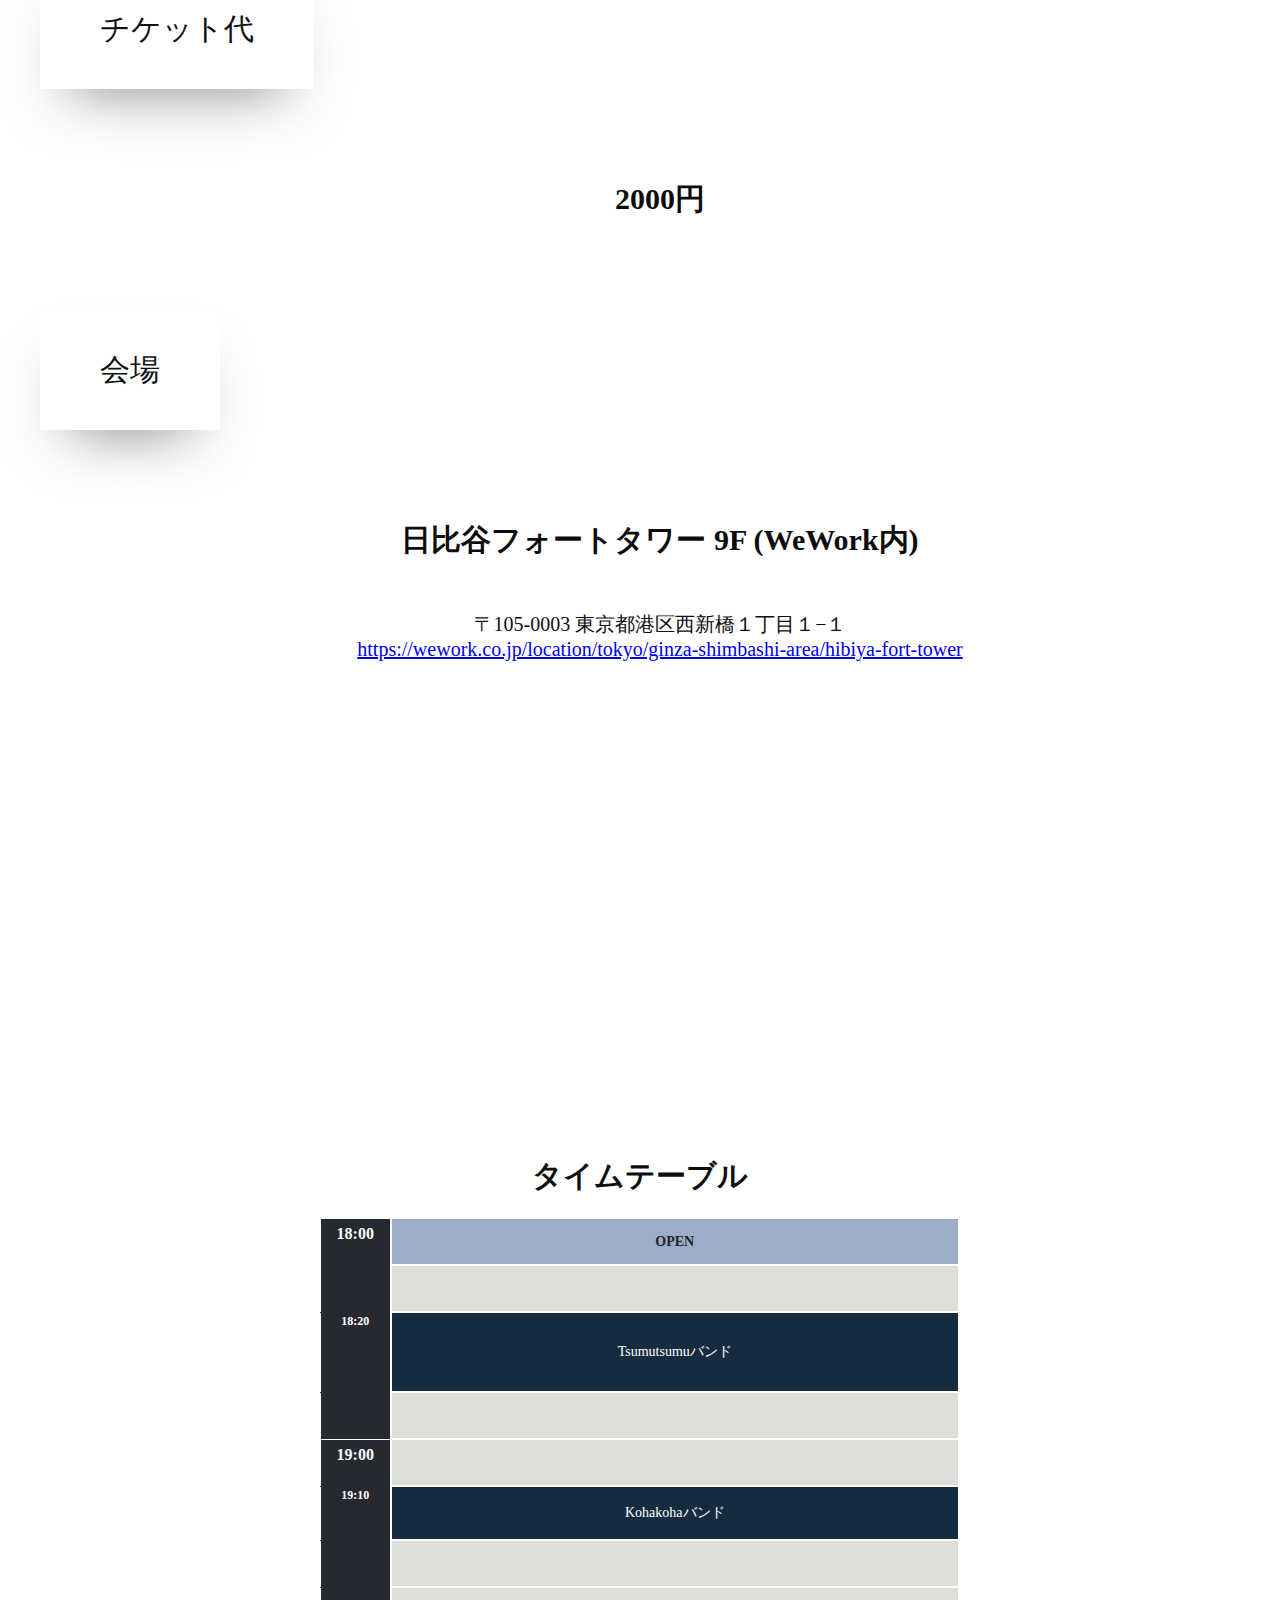
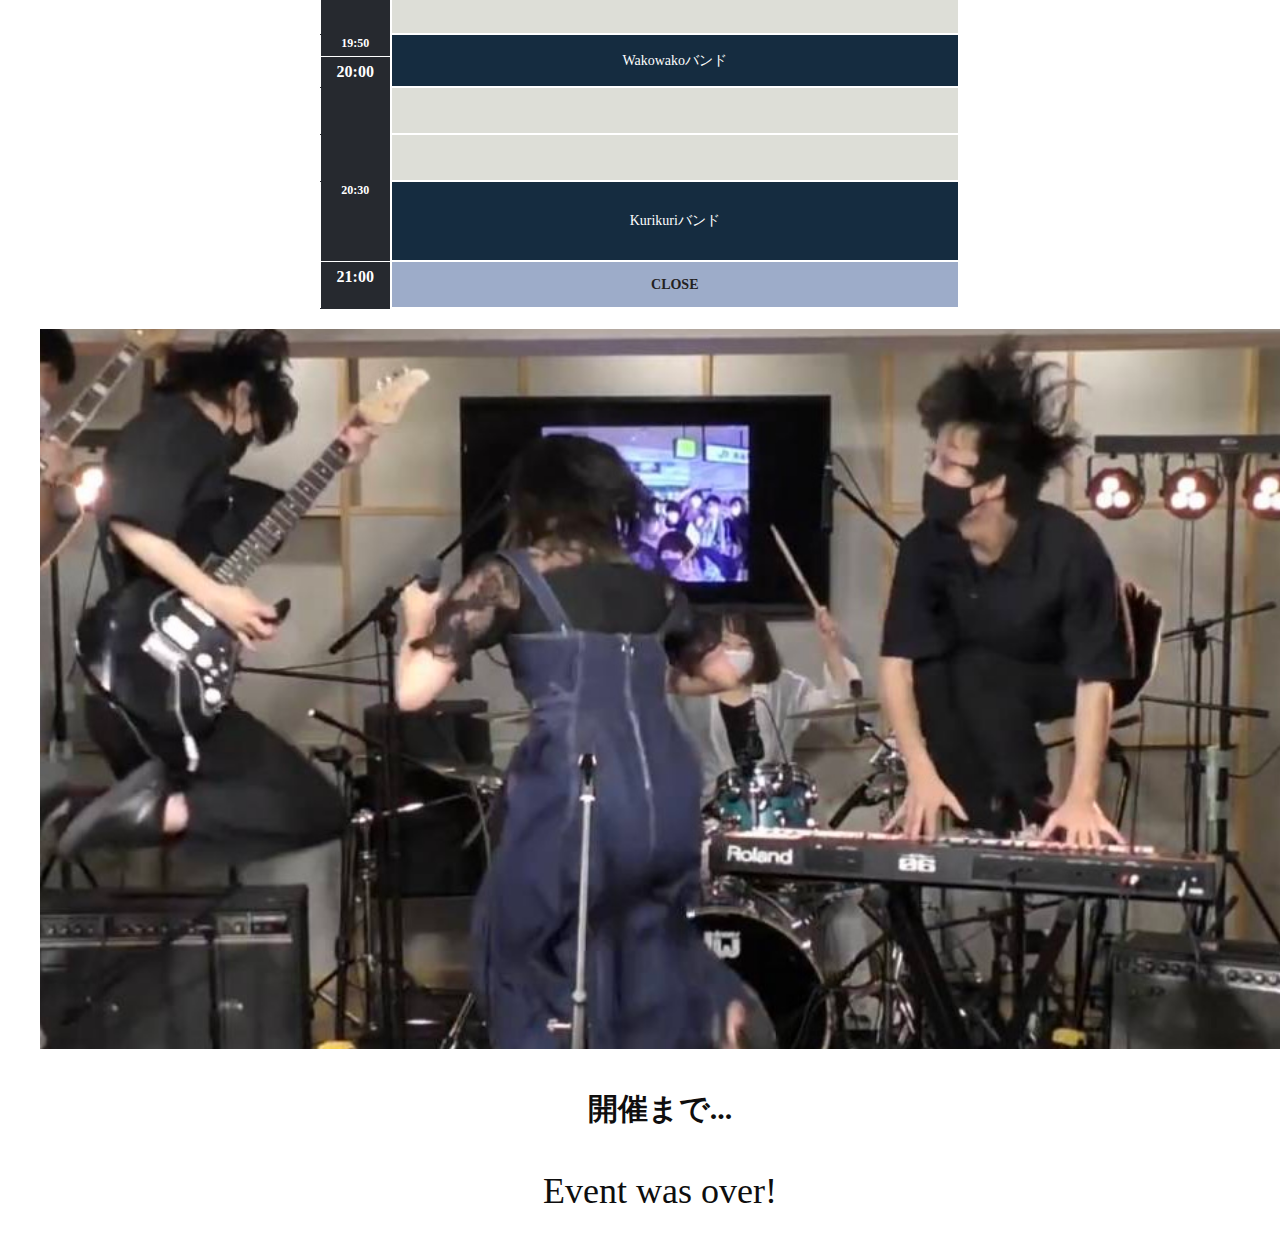
==== commit 64f19159: "update countdown" ====
--- a/index.html
+++ b/index.html
@@ -139,6 +139,7 @@
         </table>
     </div>      
     
+
     <!-- スライドショーのHTMLコード -->
     <div class="slideshow">
         <div class="slideshow-image" style="background-image: url('IMG_3946.jpeg')"></div>
@@ -148,8 +149,11 @@
     </div>
 
     <!-- カウントダウン -->
-    <h2>開催まで...</h2>
-    <p id="countdown"></p>
+    <div class="countdown_info">
+      <h4>開催まで...</h4>
+      <p id="countdown"></p>
+    </div>
+    
 
 </body>
 </html>--- a/style.css
+++ b/style.css
@@ -455,3 +455,10 @@
 #humberger div:nth-of-type(3) {
 bottom: 0;
 }
+
+/*カウントダウン*/
+#countdown {
+  text-align: center; /* テキストを中央揃えにする */
+  font-size: 36px; /* フォントサイズを大きくする */
+  font-family:'Kosugi';
+}
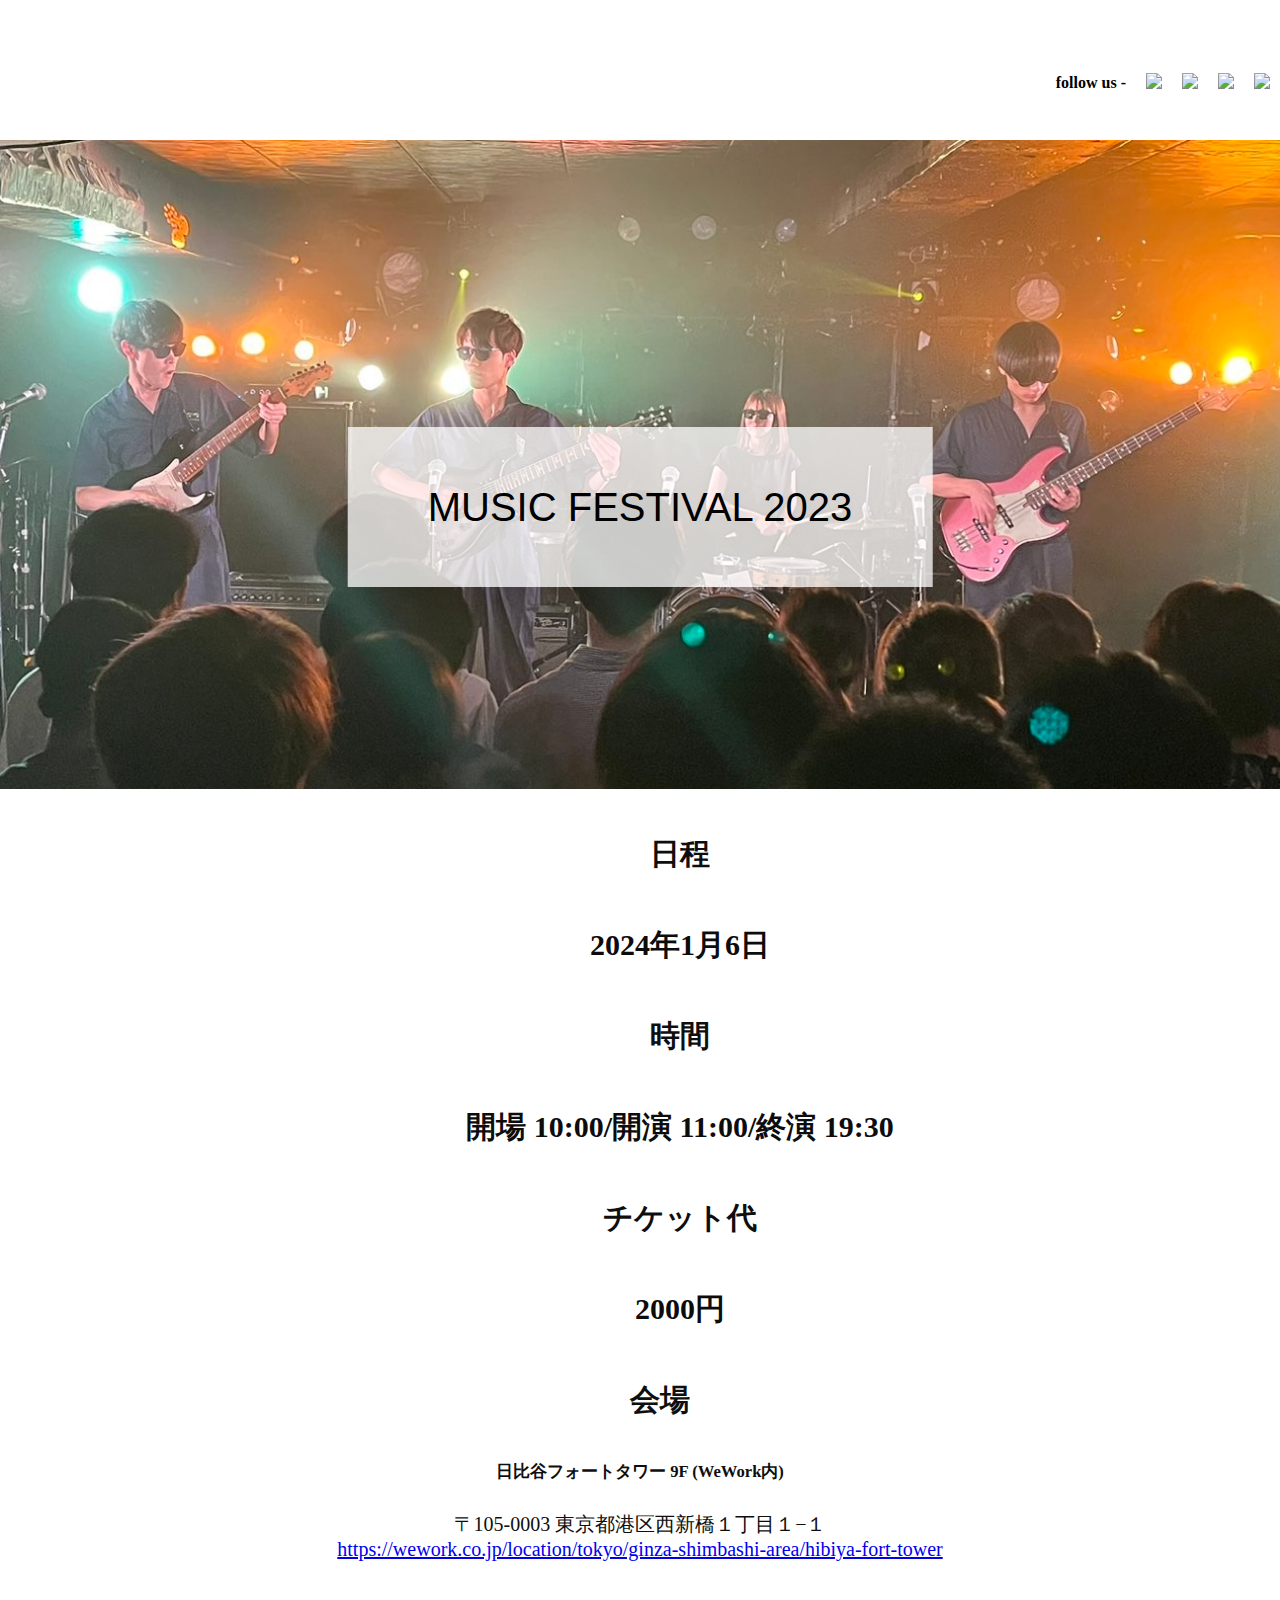
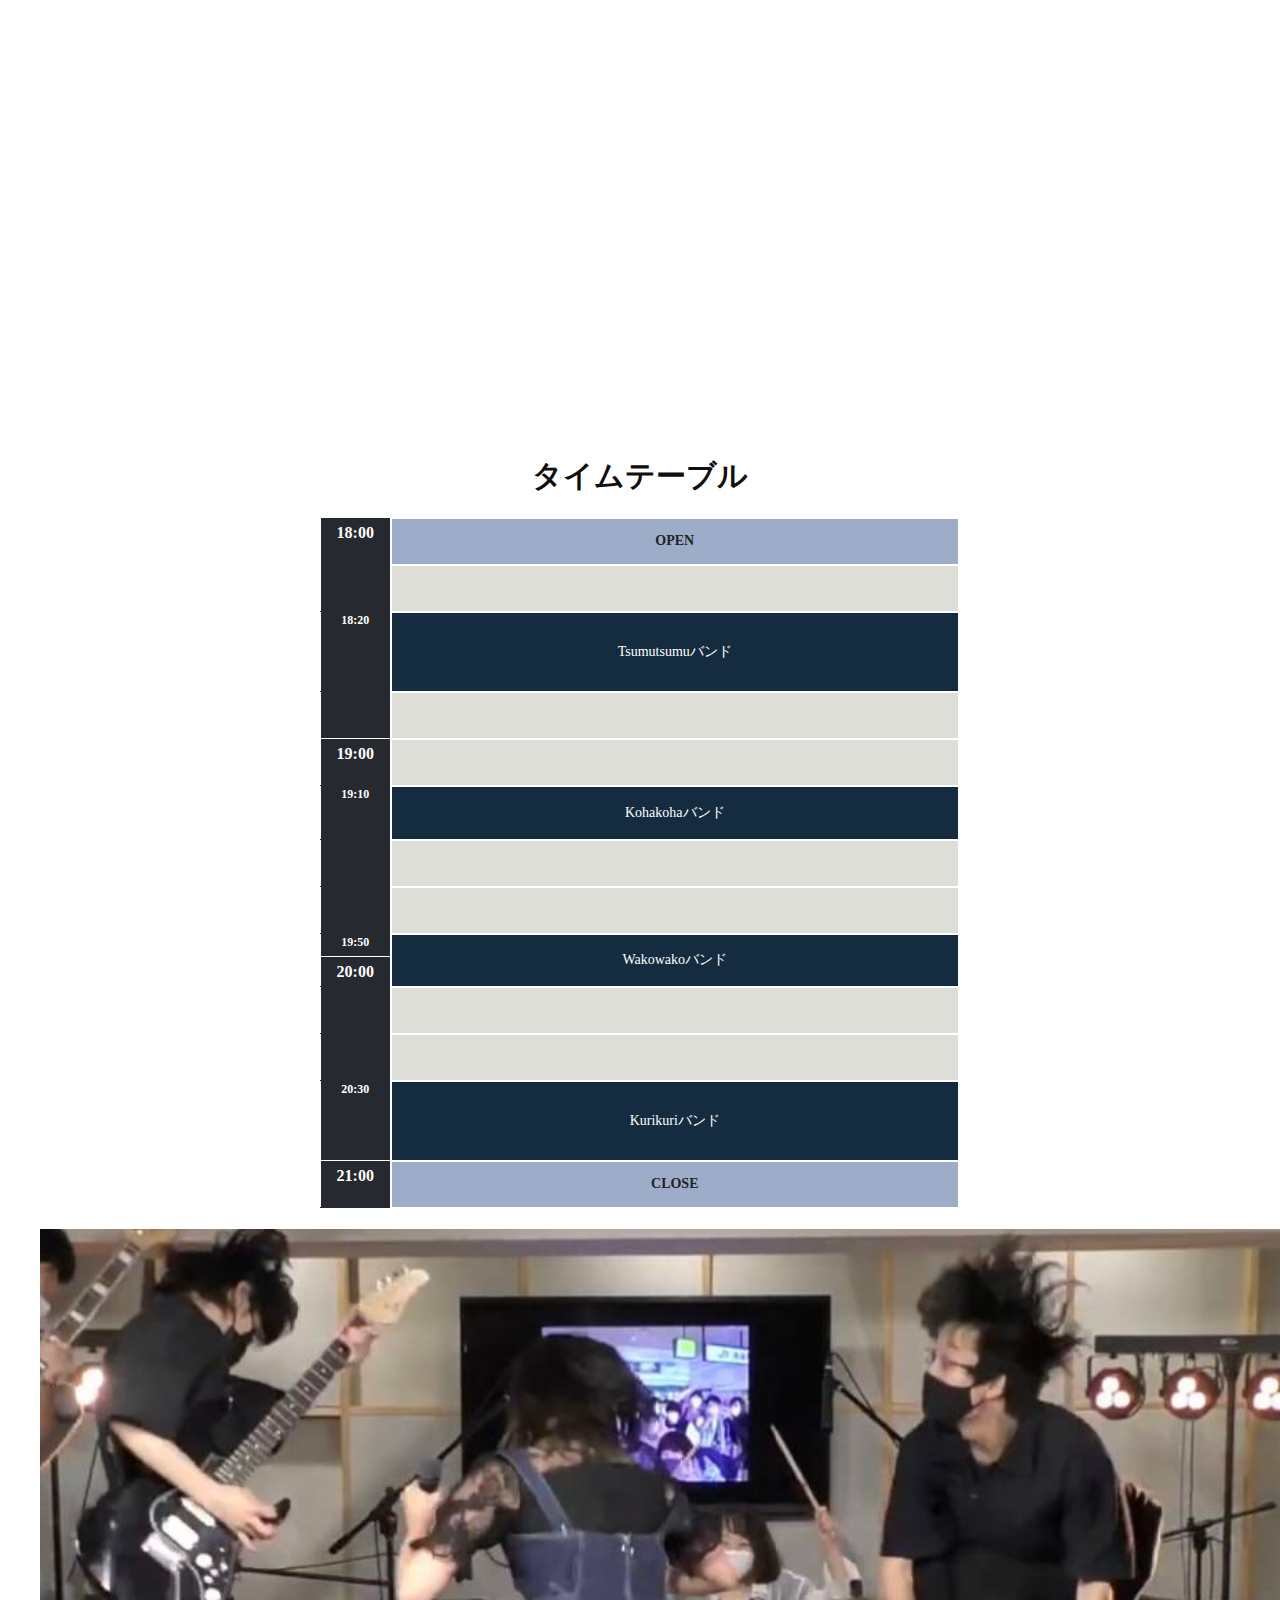
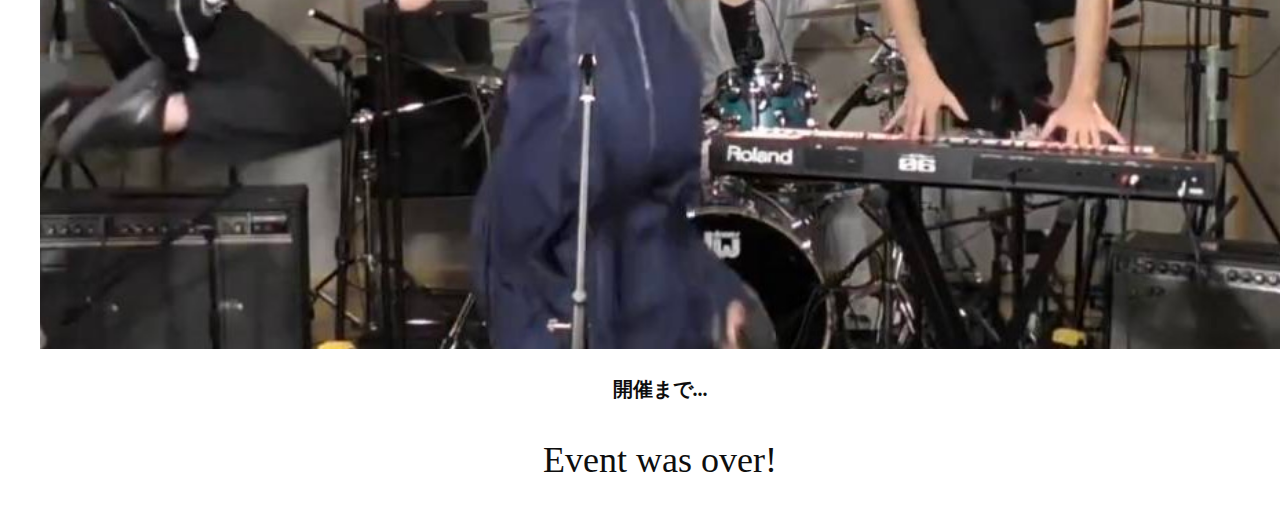
==== commit a5b51d6e: "中央揃え" ====
--- a/index.html
+++ b/index.html
@@ -48,18 +48,33 @@
         <img src="IMG_1908.jpg">
         <p class="topimage-p">Music Festival 2023</p>
     </div>
+    
+    <!--基本情報-->
+    <div class="information">
+      <div class="centered-content">
+        <h4>日程</h4>
+        <h5>2024年1月6日</h5>
+      </div>
+    </div>
+    
+    <div class="information">
+      <div class="centered-content">
+        <h4>時間</h4>
+        <h5>開場  10:00/開演  11:00/終演  19:30</h5>
+      </div>
+    </div>
+    
+    <div class="information">
+      <div class="centered-content">
+        <h4>チケット代</h4>
+        <h5>2000円</h5>
+      </div>
+    </div>
+    
+    <div class="information">
+      <h4>会場</h4>
+    </div>
 
-
-
-
-  <div class="infomation">
-    <h4 class="contents">日程</h4>
-    <h5>2024年1月6日</h5>
-    <h4 class="contents">時間</h4>
-    <h5>開場  10:00/開演  11:00/終演  19:30</h5>
-    <h4 class="contents">チケット代</h4>
-    <h5>2000円</h5>
-    <h4 class="contents">会場</h4>
     <div class="accesss">
         <h5 class="section__heading-third">日比谷フォートタワー 9F (WeWork内)</h3>
         <p class="section__text">〒105-0003 東京都港区西新橋１丁目１−１<br />
@@ -144,7 +159,7 @@
     <div class="slideshow">
         <div class="slideshow-image" style="background-image: url('IMG_3946.jpeg')"></div>
         <div class="slideshow-image" style="background-image: url('IMG_1345.jpeg')"></div>
-        <div class="slideshow-image" style="background-image: url('C2CABD3D-920C-4080-AA84-73B97FF06AD6.jpeg')"></div>
+        <div class="slideshow-image" style="background-image: url('IMG_5277.jpeg')"></div>
         <div class="slideshow-image" style="background-image: url('IMG_4701.jpeg')"></div>
     </div>
 
--- a/style.css
+++ b/style.css
@@ -6,6 +6,7 @@
   overflow: hidden;
   margin: 0 auto;
   background-size: 100% 100%; /* 写真を100％の倍率で表示 */
+  text-align: center;
 }
 
 .topimages img{
@@ -16,7 +17,7 @@
   position: absolute;
   top: 50%;
   left: 50%;
-  transform: translate3d(-50%, -50%);
+  transform: translate(-50%, -50%);
   z-index: 99;
   text-align: center;
   font-family: Georgia, sans-serif;
@@ -29,8 +30,6 @@
   font-size: 2em;
   color: black;
 }
-
-
 /* スライドショー */
 .slideshow {
   position: relative;
@@ -386,17 +385,23 @@
 }
 
 /*基本情報*/
-h4 {
+.information{
+  text-align: center;
+  margin-bottom: 20px;
+}
+
+.information h4{
 color: #0f0e0e;
 font-family:'Kosogi';
 font-size:30px;
-text-align:  center;
-}
-h5{
+text-align: center;
+}
+
+.information h5{
 color:#0d0c0c;
 font-family:'Kosugi';
 font-size:30px;
-text-align:  center;
+text-align: center;
 }
 
 div{
@@ -421,7 +426,9 @@
 padding: 1em 2em;
 line-height: 2.0;
 display: inline-block;
-}
+margin: 0 auto;
+}
+
 .accesss{
 margin: 0 auto;
 text-align:  center;
@@ -457,6 +464,11 @@
 }
 
 /*カウントダウン*/
+.countdown_info h4{
+  text-align: center;
+  margin-bottom: 20px;
+}
+
 #countdown {
   text-align: center; /* テキストを中央揃えにする */
   font-size: 36px; /* フォントサイズを大きくする */
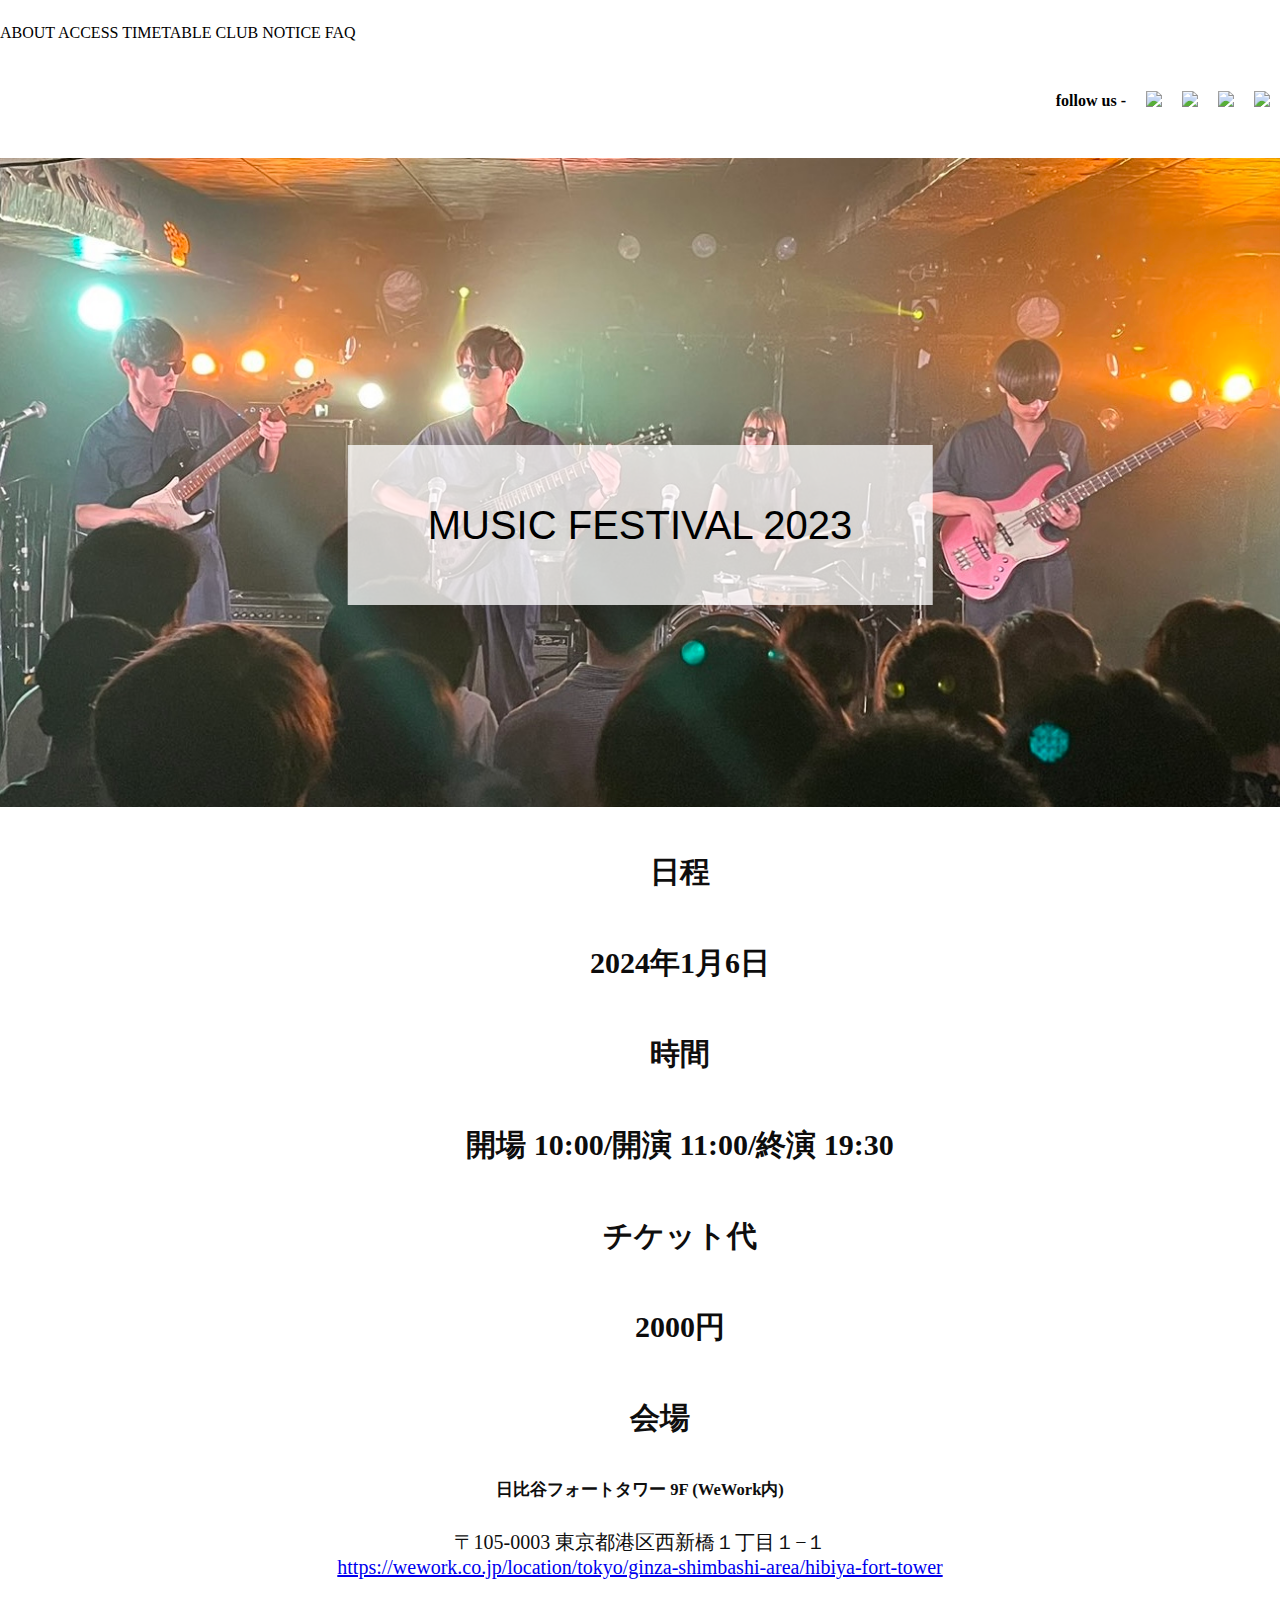
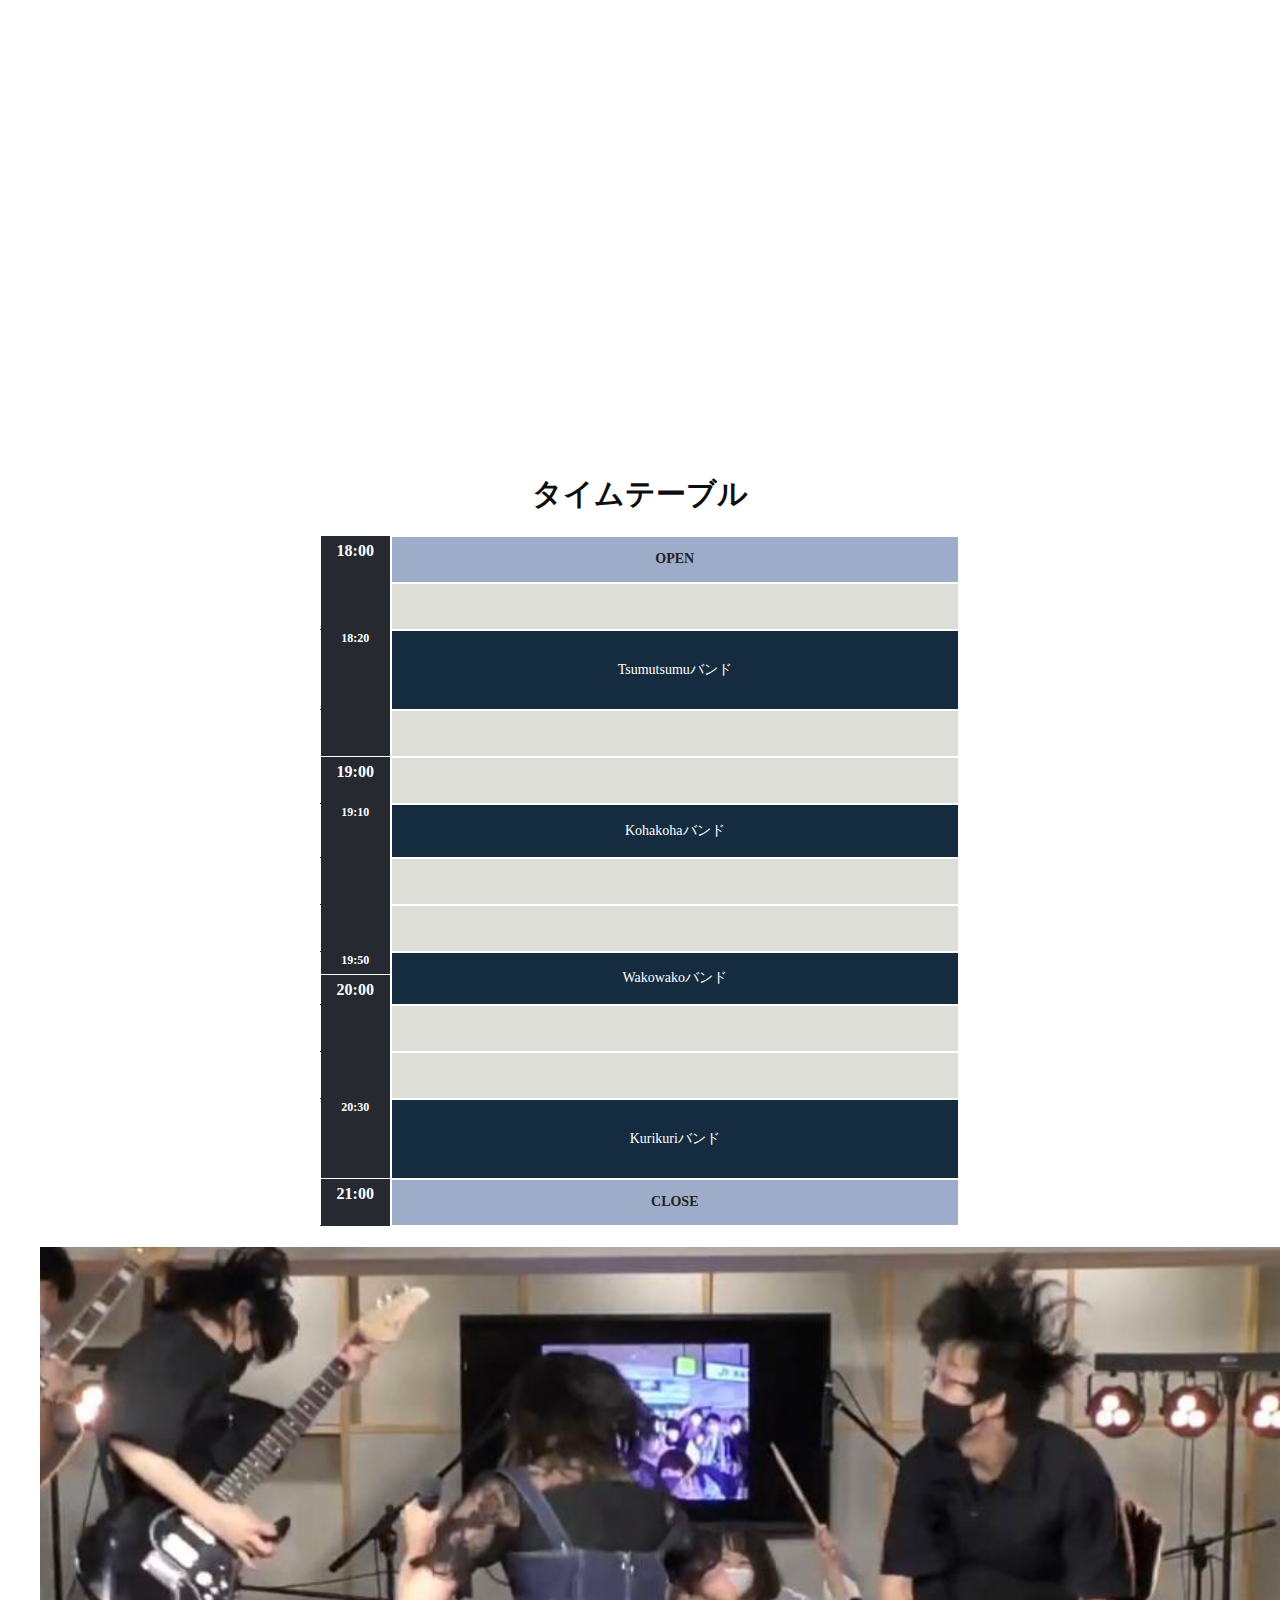
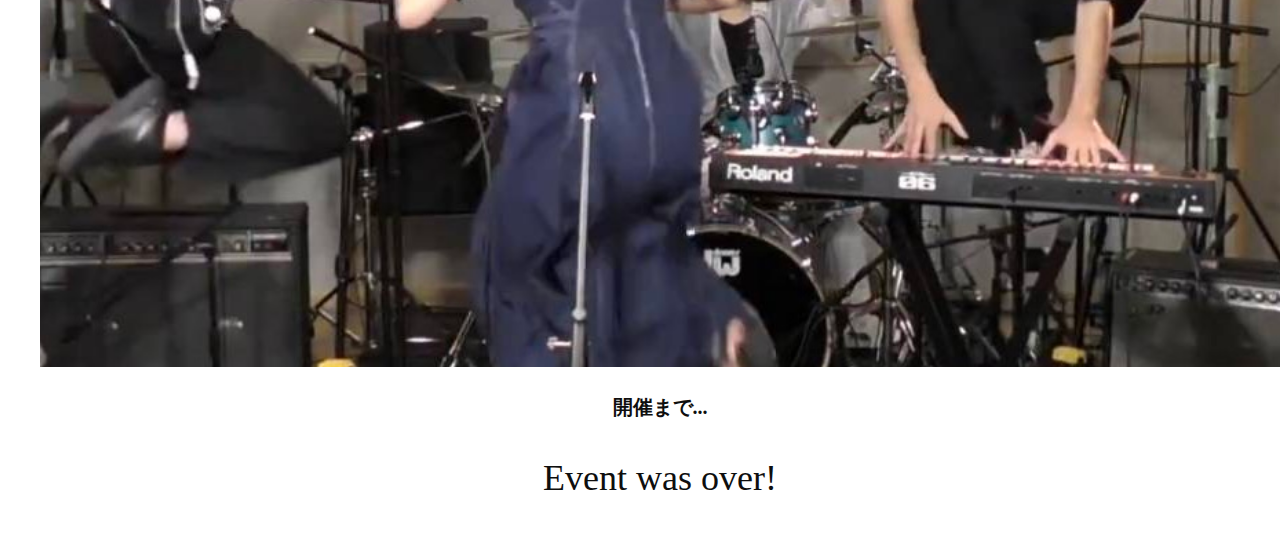
==== commit cc3aa7f3: "Update index.html" ====
--- a/index.html
+++ b/index.html
@@ -22,6 +22,17 @@
   <div></div>
   <div></div>
 </div>
+    <nav>
+      
+        <ul1>
+            <li1 class="list1">ABOUT</li1>
+            <li1 class="list2">ACCESS</li1>
+            <li1 class="list3">TIMETABLE</li1>
+            <li1 class="list4">CLUB</li1>
+            <li1 class="list5">NOTICE</li1>
+            <li1 class="list6">FAQ</li1>
+        </ul1>
+    </nav>
 
         <ul>
           <li><h4 class="title">follow us -</h4></li>
@@ -171,4 +182,4 @@
     
 
 </body>
-</html>+</html>
